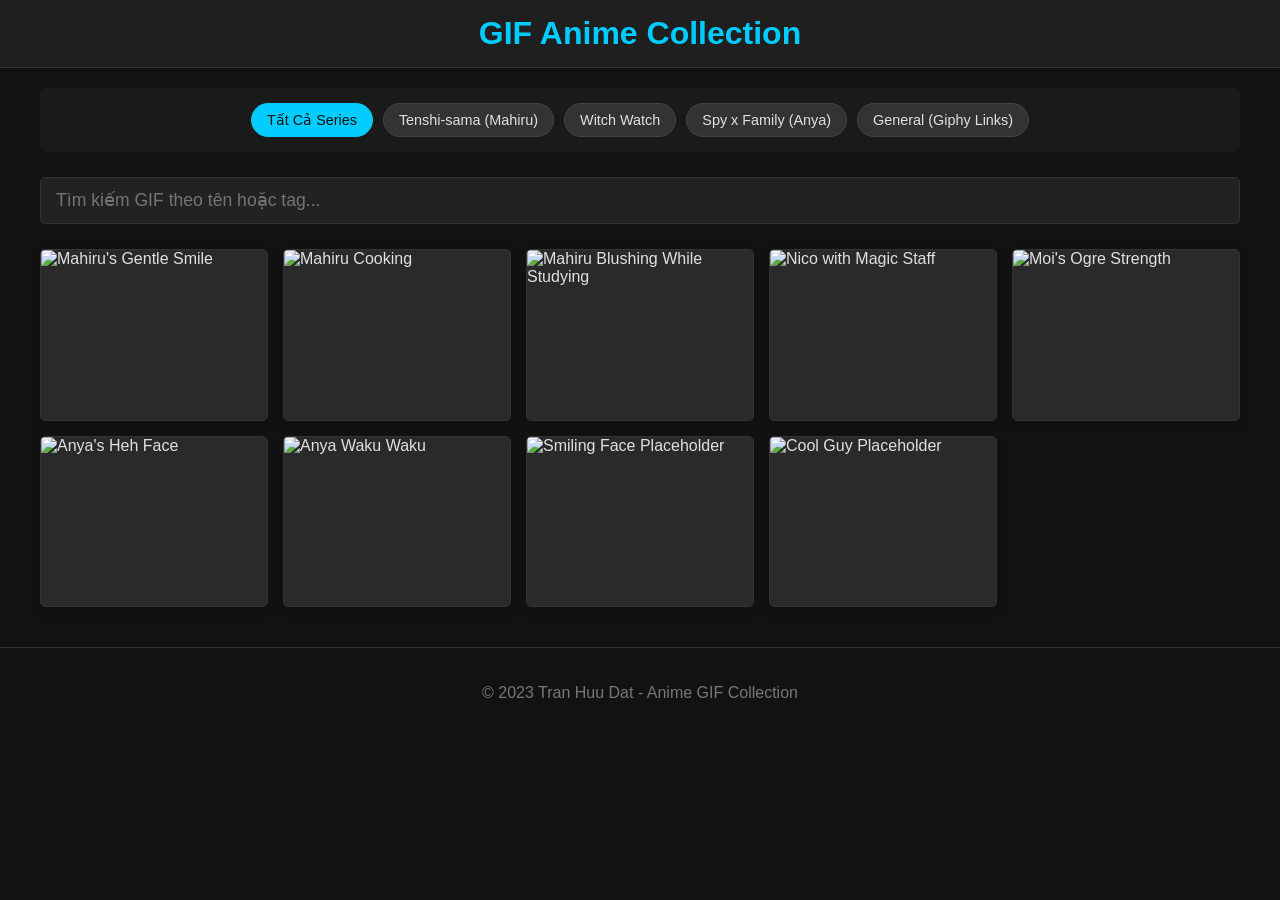
==== index.html @ 08981dbe "add gif anime" ====
<!DOCTYPE html>
<html lang="vi">

<head>
    <meta charset="UTF-8">
    <meta name="viewport" content="width=device-width, initial-scale=1.0">
    <title>Bộ Sưu Tập GIF Anime</title>
    <link rel="stylesheet" href="styles.css">
    <link rel="stylesheet" href="https://cdnjs.cloudflare.com/ajax/libs/font-awesome/6.0.0-beta3/css/all.min.css">  
</head>

<body>

    <header>
        <h1>GIF Anime Collection</h1>
    </header>

    <div class="container">
        <div id="series-navigation">
            <!-- Các nút lọc series sẽ được JavaScript chèn vào đây -->
        </div>

        <input type="text" id="search-bar" placeholder="Tìm kiếm GIF theo tên hoặc tag...">

        <div id="gif-gallery">
            <p class="placeholder-text" id="loading-message">Đang tải danh sách GIF...</p>
        </div>
    </div>

    <footer>
        <p>© 2023 Tran Huu Dat - Anime GIF Collection</p>
    </footer>

    <script src="scripts.js"></script>

</body>

</html>
---- styles.css ----
/* Reset cơ bản & Kiểu dáng chung */
        body {
            font-family: -apple-system, BlinkMacSystemFont, "Segoe UI", Roboto, Helvetica, Arial, sans-serif;
            margin: 0;
            background-color: #121212;
            /* Nền tối giống Giphy */
            color: #e0e0e0;
        }

        header {
            background-color: #1f1f1f;
            padding: 15px 0;
            text-align: center;
            border-bottom: 1px solid #333;
            position: sticky;
            /* Giữ header khi cuộn */
            top: 0;
            z-index: 1000;
        }

        header h1 {
            margin: 0;
            font-size: 2em;
            color: #00ccff;
            /* Màu nhấn */
        }

        .container {
            max-width: 1200px;
            margin: 20px auto;
            padding: 0 15px;
        }

        /* Thanh điều hướng Series */
        #series-navigation {
            margin-bottom: 25px;
            text-align: center;
            padding: 10px 0;
            background-color: #1a1a1a;
            border-radius: 5px;
        }

        #series-navigation button {
            background-color: #333;
            color: #e0e0e0;
            border: 1px solid #444;
            padding: 8px 15px;
            margin: 5px;
            border-radius: 20px;
            cursor: pointer;
            font-size: 0.9em;
            transition: background-color 0.2s, color 0.2s;
        }

        #series-navigation button:hover,
        #series-navigation button.active {
            background-color: #00ccff;
            color: #121212;
            border-color: #00ccff;
        }


        /* Thanh tìm kiếm */
        #search-bar {
            width: 100%;
            padding: 12px 15px;
            margin-bottom: 25px;
            font-size: 1.1em;
            border: 1px solid #333;
            background-color: #222;
            color: #e0e0e0;
            border-radius: 5px;
            box-sizing: border-box;
            /* Để padding không làm tăng kích thước tổng */
        }

        #search-bar:focus {
            outline: none;
            border-color: #00ccff;
        }

        /* Lưới hiển thị GIF */
        #gif-gallery {
            display: grid;
            grid-template-columns: repeat(auto-fill, minmax(200px, 1fr));
            gap: 15px;
            /* Khoảng cách giữa các item */
        }

        .gif-item {
            background-color: #1f1f1f;
            border: 1px solid #333;
            border-radius: 5px;
            overflow: hidden;
            box-shadow: 0 4px 8px rgba(0, 0, 0, 0.2);
            transition: transform 0.2s ease-in-out;
            /* display: flex; và flex-direction: column; không còn quá cần thiết nếu không có text bên dưới, 
       nhưng giữ lại cũng không sao. Ảnh sẽ tự chiếm không gian. */
        }

        .gif-item:hover {
            transform: scale(1.03);
        }

        .gif-item img {
            width: 100%;
            /* height: auto;  aspect-ratio sẽ xử lý chiều cao */
            aspect-ratio: 4 / 3;
            /* Giữ tỷ lệ khung hình, bạn có thể đổi thành 1 / 1 cho ảnh vuông, hoặc tỷ lệ khác */
            object-fit: cover;
            display: block;
            background-color: #2a2a2a;
        }

        /* Ẩn hoàn toàn phần thông tin text bên dưới GIF */
        .gif-item .gif-info {
            display: none;
        }

        .gif-title {
            font-size: 1.1em;
            font-weight: bold;
            margin: 5px 0;
        }


        /* Thông báo khi không có GIF hoặc đang tải */
        .placeholder-text {
            grid-column: 1 / -1;
            /* Cho text này chiếm toàn bộ chiều rộng grid */
            text-align: center;
            color: #777;
            margin-top: 50px;
            font-size: 1.2em;
        }

        footer {
            text-align: center;
            padding: 20px;
            margin-top: 40px;
            color: #777;
            border-top: 1px solid #333;
        }
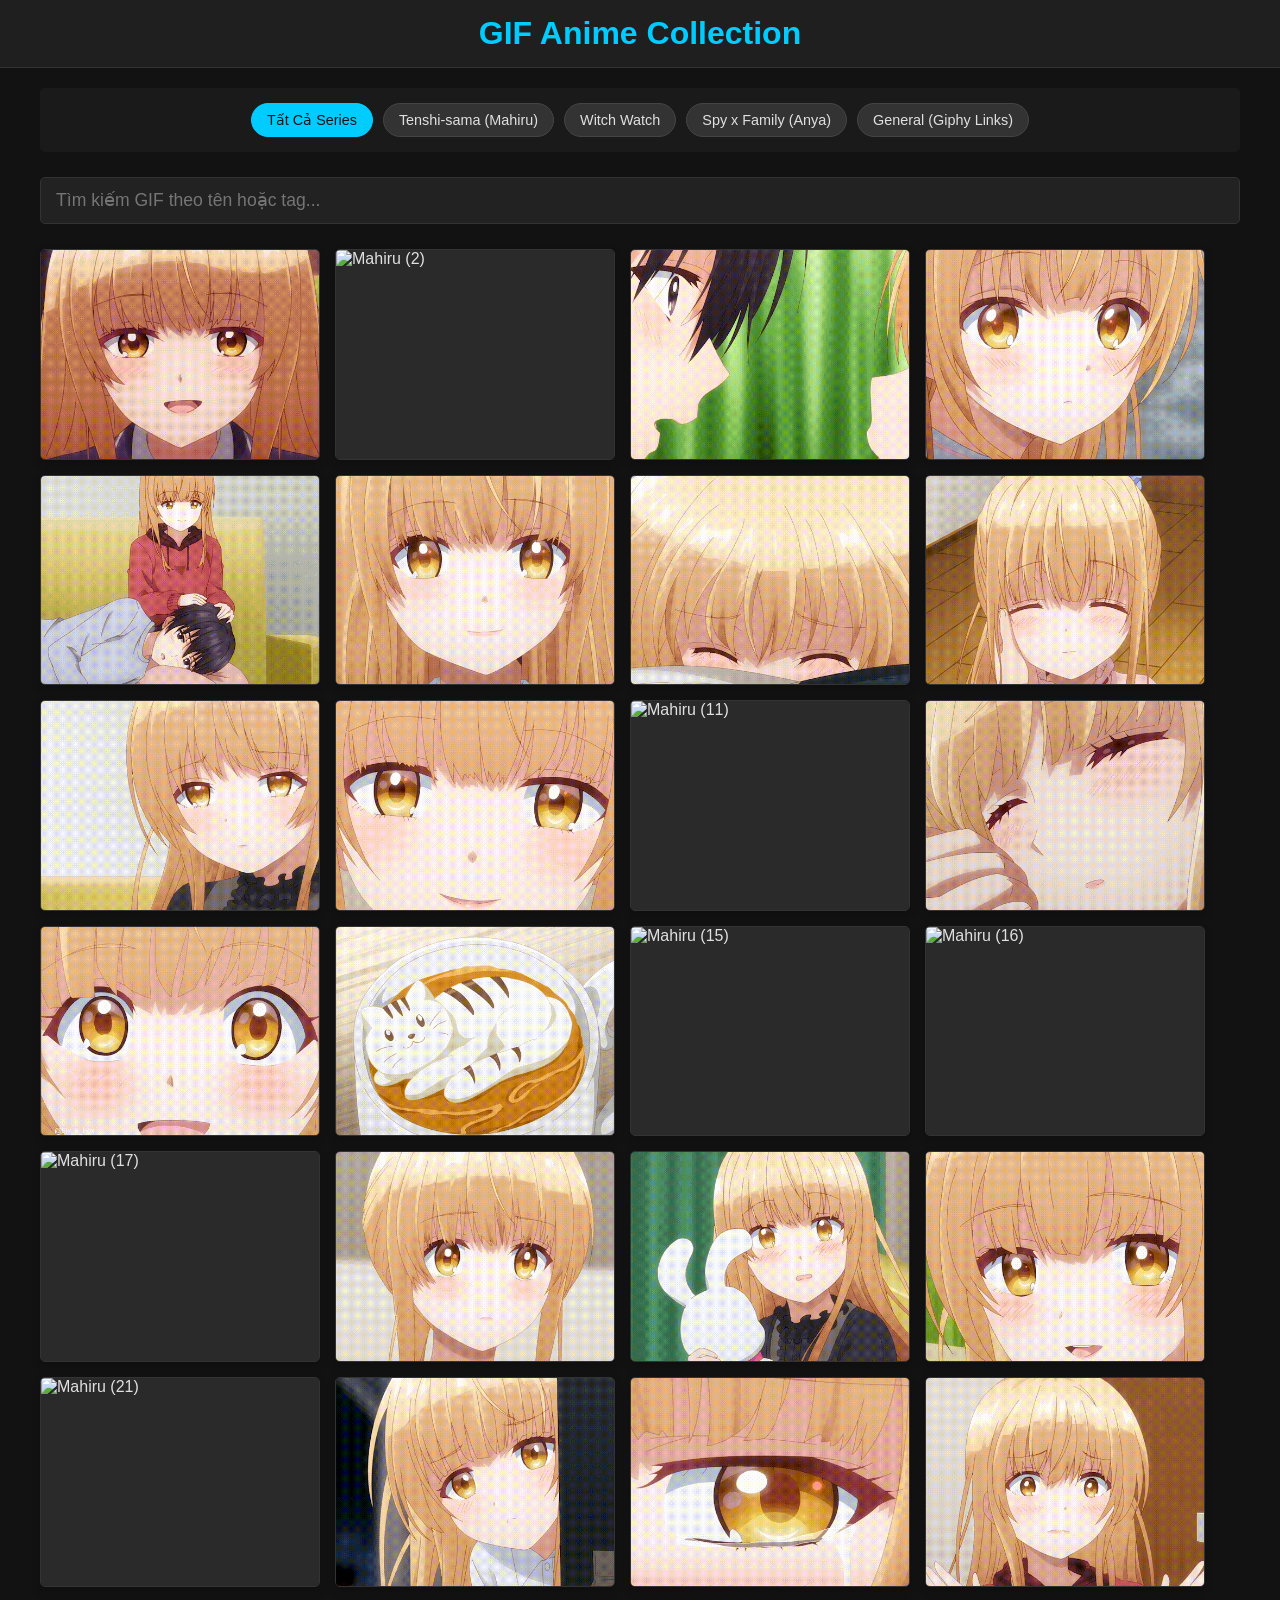
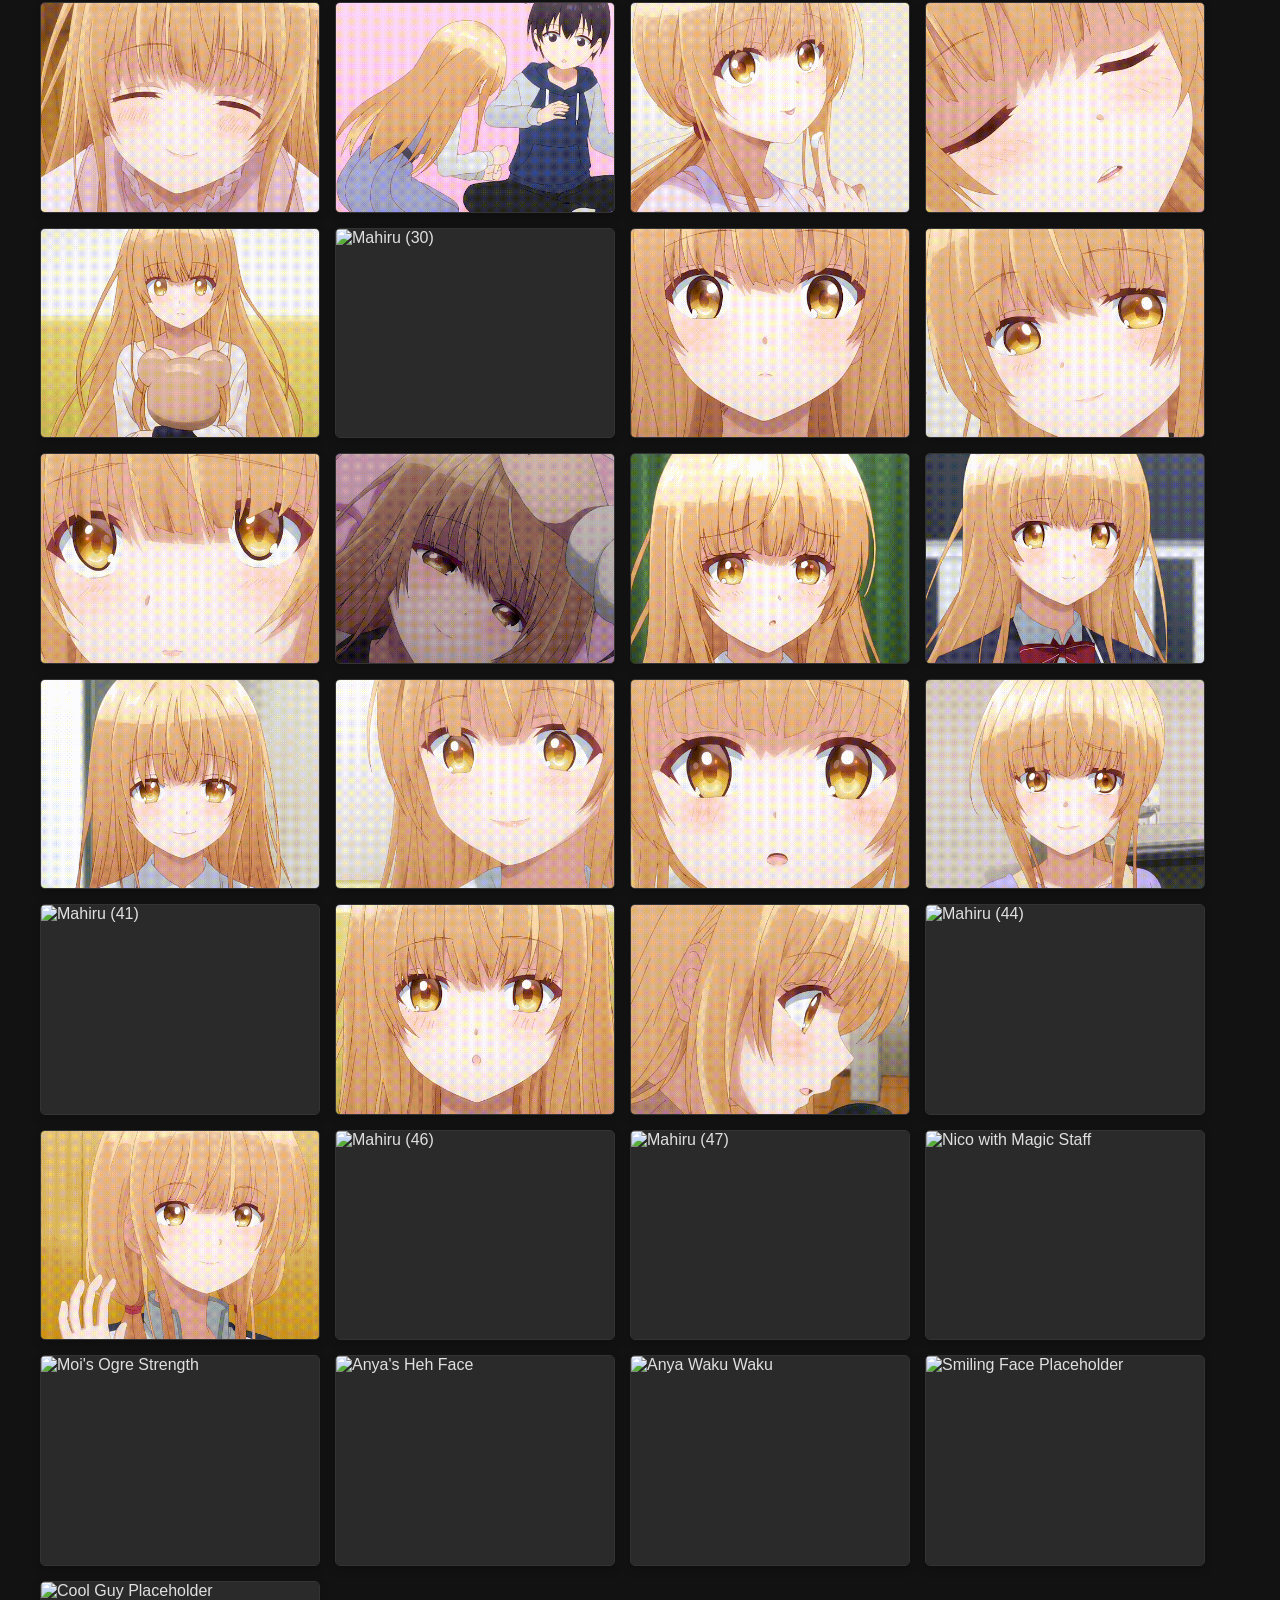
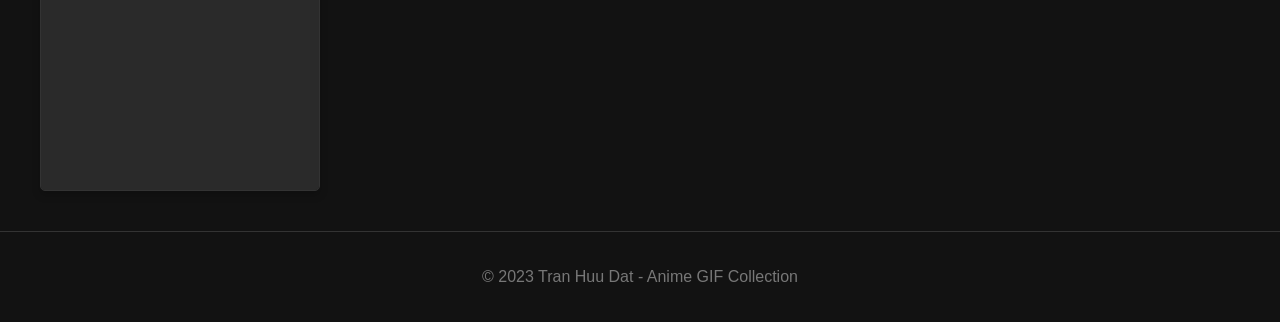
==== commit 401d6788: "add mahiru" ====
--- a/index.html
+++ b/index.html
@@ -31,6 +31,7 @@
         <p>© 2023 Tran Huu Dat - Anime GIF Collection</p>
     </footer>
 
+    <script src="data.js"></script> <!-- TẢI FILE DỮ LIỆU TRƯỚC -->
     <script src="scripts.js"></script>
 
 </body>
--- a/styles.css
+++ b/styles.css
@@ -1,143 +1,145 @@
 /* Reset cơ bản & Kiểu dáng chung */
-        body {
-            font-family: -apple-system, BlinkMacSystemFont, "Segoe UI", Roboto, Helvetica, Arial, sans-serif;
-            margin: 0;
-            background-color: #121212;
-            /* Nền tối giống Giphy */
-            color: #e0e0e0;
-        }
+body {
+    font-family: -apple-system, BlinkMacSystemFont, "Segoe UI", Roboto, Helvetica, Arial, sans-serif;
+    margin: 0;
+    background-color: #121212;
+    /* Nền tối giống Giphy */
+    color: #e0e0e0;
+}
 
-        header {
-            background-color: #1f1f1f;
-            padding: 15px 0;
-            text-align: center;
-            border-bottom: 1px solid #333;
-            position: sticky;
-            /* Giữ header khi cuộn */
-            top: 0;
-            z-index: 1000;
-        }
+header {
+    background-color: #1f1f1f;
+    padding: 15px 0;
+    text-align: center;
+    border-bottom: 1px solid #333;
+    position: sticky;
+    /* Giữ header khi cuộn */
+    top: 0;
+    z-index: 1000;
+}
 
-        header h1 {
-            margin: 0;
-            font-size: 2em;
-            color: #00ccff;
-            /* Màu nhấn */
-        }
+header h1 {
+    margin: 0;
+    font-size: 2em;
+    color: #00ccff;
+    /* Màu nhấn */
+}
 
-        .container {
-            max-width: 1200px;
-            margin: 20px auto;
-            padding: 0 15px;
-        }
+.container {
+    max-width: 1200px;
+    margin: 20px auto;
+    padding: 0 15px;
+}
 
-        /* Thanh điều hướng Series */
-        #series-navigation {
-            margin-bottom: 25px;
-            text-align: center;
-            padding: 10px 0;
-            background-color: #1a1a1a;
-            border-radius: 5px;
-        }
+/* Thanh điều hướng Series */
+#series-navigation {
+    margin-bottom: 25px;
+    text-align: center;
+    padding: 10px 0;
+    background-color: #1a1a1a;
+    border-radius: 5px;
+}
 
-        #series-navigation button {
-            background-color: #333;
-            color: #e0e0e0;
-            border: 1px solid #444;
-            padding: 8px 15px;
-            margin: 5px;
-            border-radius: 20px;
-            cursor: pointer;
-            font-size: 0.9em;
-            transition: background-color 0.2s, color 0.2s;
-        }
+#series-navigation button {
+    background-color: #333;
+    color: #e0e0e0;
+    border: 1px solid #444;
+    padding: 8px 15px;
+    margin: 5px;
+    border-radius: 20px;
+    cursor: pointer;
+    font-size: 0.9em;
+    transition: background-color 0.2s, color 0.2s;
+}
 
-        #series-navigation button:hover,
-        #series-navigation button.active {
-            background-color: #00ccff;
-            color: #121212;
-            border-color: #00ccff;
-        }
+#series-navigation button:hover,
+#series-navigation button.active {
+    background-color: #00ccff;
+    color: #121212;
+    border-color: #00ccff;
+}
 
 
-        /* Thanh tìm kiếm */
-        #search-bar {
-            width: 100%;
-            padding: 12px 15px;
-            margin-bottom: 25px;
-            font-size: 1.1em;
-            border: 1px solid #333;
-            background-color: #222;
-            color: #e0e0e0;
-            border-radius: 5px;
-            box-sizing: border-box;
-            /* Để padding không làm tăng kích thước tổng */
-        }
+/* Thanh tìm kiếm */
+#search-bar {
+    width: 100%;
+    padding: 12px 15px;
+    margin-bottom: 25px;
+    font-size: 1.1em;
+    border: 1px solid #333;
+    background-color: #222;
+    color: #e0e0e0;
+    border-radius: 5px;
+    box-sizing: border-box;
+    /* Để padding không làm tăng kích thước tổng */
+}
 
-        #search-bar:focus {
-            outline: none;
-            border-color: #00ccff;
-        }
+#search-bar:focus {
+    outline: none;
+    border-color: #00ccff;
+}
 
-        /* Lưới hiển thị GIF */
-        #gif-gallery {
-            display: grid;
-            grid-template-columns: repeat(auto-fill, minmax(200px, 1fr));
-            gap: 15px;
-            /* Khoảng cách giữa các item */
-        }
-
-        .gif-item {
-            background-color: #1f1f1f;
-            border: 1px solid #333;
-            border-radius: 5px;
-            overflow: hidden;
-            box-shadow: 0 4px 8px rgba(0, 0, 0, 0.2);
-            transition: transform 0.2s ease-in-out;
-            /* display: flex; và flex-direction: column; không còn quá cần thiết nếu không có text bên dưới, 
-       nhưng giữ lại cũng không sao. Ảnh sẽ tự chiếm không gian. */
-        }
-
-        .gif-item:hover {
-            transform: scale(1.03);
-        }
-
-        .gif-item img {
-            width: 100%;
-            /* height: auto;  aspect-ratio sẽ xử lý chiều cao */
-            aspect-ratio: 4 / 3;
-            /* Giữ tỷ lệ khung hình, bạn có thể đổi thành 1 / 1 cho ảnh vuông, hoặc tỷ lệ khác */
-            object-fit: cover;
-            display: block;
-            background-color: #2a2a2a;
-        }
-
-        /* Ẩn hoàn toàn phần thông tin text bên dưới GIF */
-        .gif-item .gif-info {
-            display: none;
-        }
-
-        .gif-title {
-            font-size: 1.1em;
-            font-weight: bold;
-            margin: 5px 0;
-        }
+/* Lưới hiển thị GIF */
 
 
-        /* Thông báo khi không có GIF hoặc đang tải */
-        .placeholder-text {
-            grid-column: 1 / -1;
-            /* Cho text này chiếm toàn bộ chiều rộng grid */
-            text-align: center;
-            color: #777;
-            margin-top: 50px;
-            font-size: 1.2em;
-        }
+#gif-gallery {
+    display: grid;
+    grid-template-columns: repeat(auto-fill, minmax(200px, 280px));
+    /* Giới hạn chiều rộng tối đa mỗi item */
+    gap: 15px;
+}
 
-        footer {
-            text-align: center;
-            padding: 20px;
-            margin-top: 40px;
-            color: #777;
-            border-top: 1px solid #333;
-        }+.gif-item {
+    background-color: #1f1f1f;
+    border: 1px solid #333;
+    border-radius: 5px;
+    overflow: hidden;
+    box-shadow: 0 4px 8px rgba(0, 0, 0, 0.2);
+    transition: transform 0.2s ease-in-out;
+    /* display: flex; và flex-direction: column; không còn quá cần thiết nếu không có text bên dưới, 
+       nhưng giữ lại cũng không sao. Ảnh sẽ tự chiếm không gian. */
+}
+
+.gif-item:hover {
+    transform: scale(1.03);
+}
+
+.gif-item img {
+    width: 100%;
+    /* height: auto;  aspect-ratio sẽ xử lý chiều cao */
+    aspect-ratio: 4 / 3;
+    /* Giữ tỷ lệ khung hình, bạn có thể đổi thành 1 / 1 cho ảnh vuông, hoặc tỷ lệ khác */
+    object-fit: cover;
+    display: block;
+    background-color: #2a2a2a;
+}
+
+/* Ẩn hoàn toàn phần thông tin text bên dưới GIF */
+.gif-item .gif-info {
+    display: none;
+}
+
+.gif-title {
+    font-size: 1.1em;
+    font-weight: bold;
+    margin: 5px 0;
+}
+
+
+/* Thông báo khi không có GIF hoặc đang tải */
+.placeholder-text {
+    grid-column: 1 / -1;
+    /* Cho text này chiếm toàn bộ chiều rộng grid */
+    text-align: center;
+    color: #777;
+    margin-top: 50px;
+    font-size: 1.2em;
+}
+
+footer {
+    text-align: center;
+    padding: 20px;
+    margin-top: 40px;
+    color: #777;
+    border-top: 1px solid #333;
+}
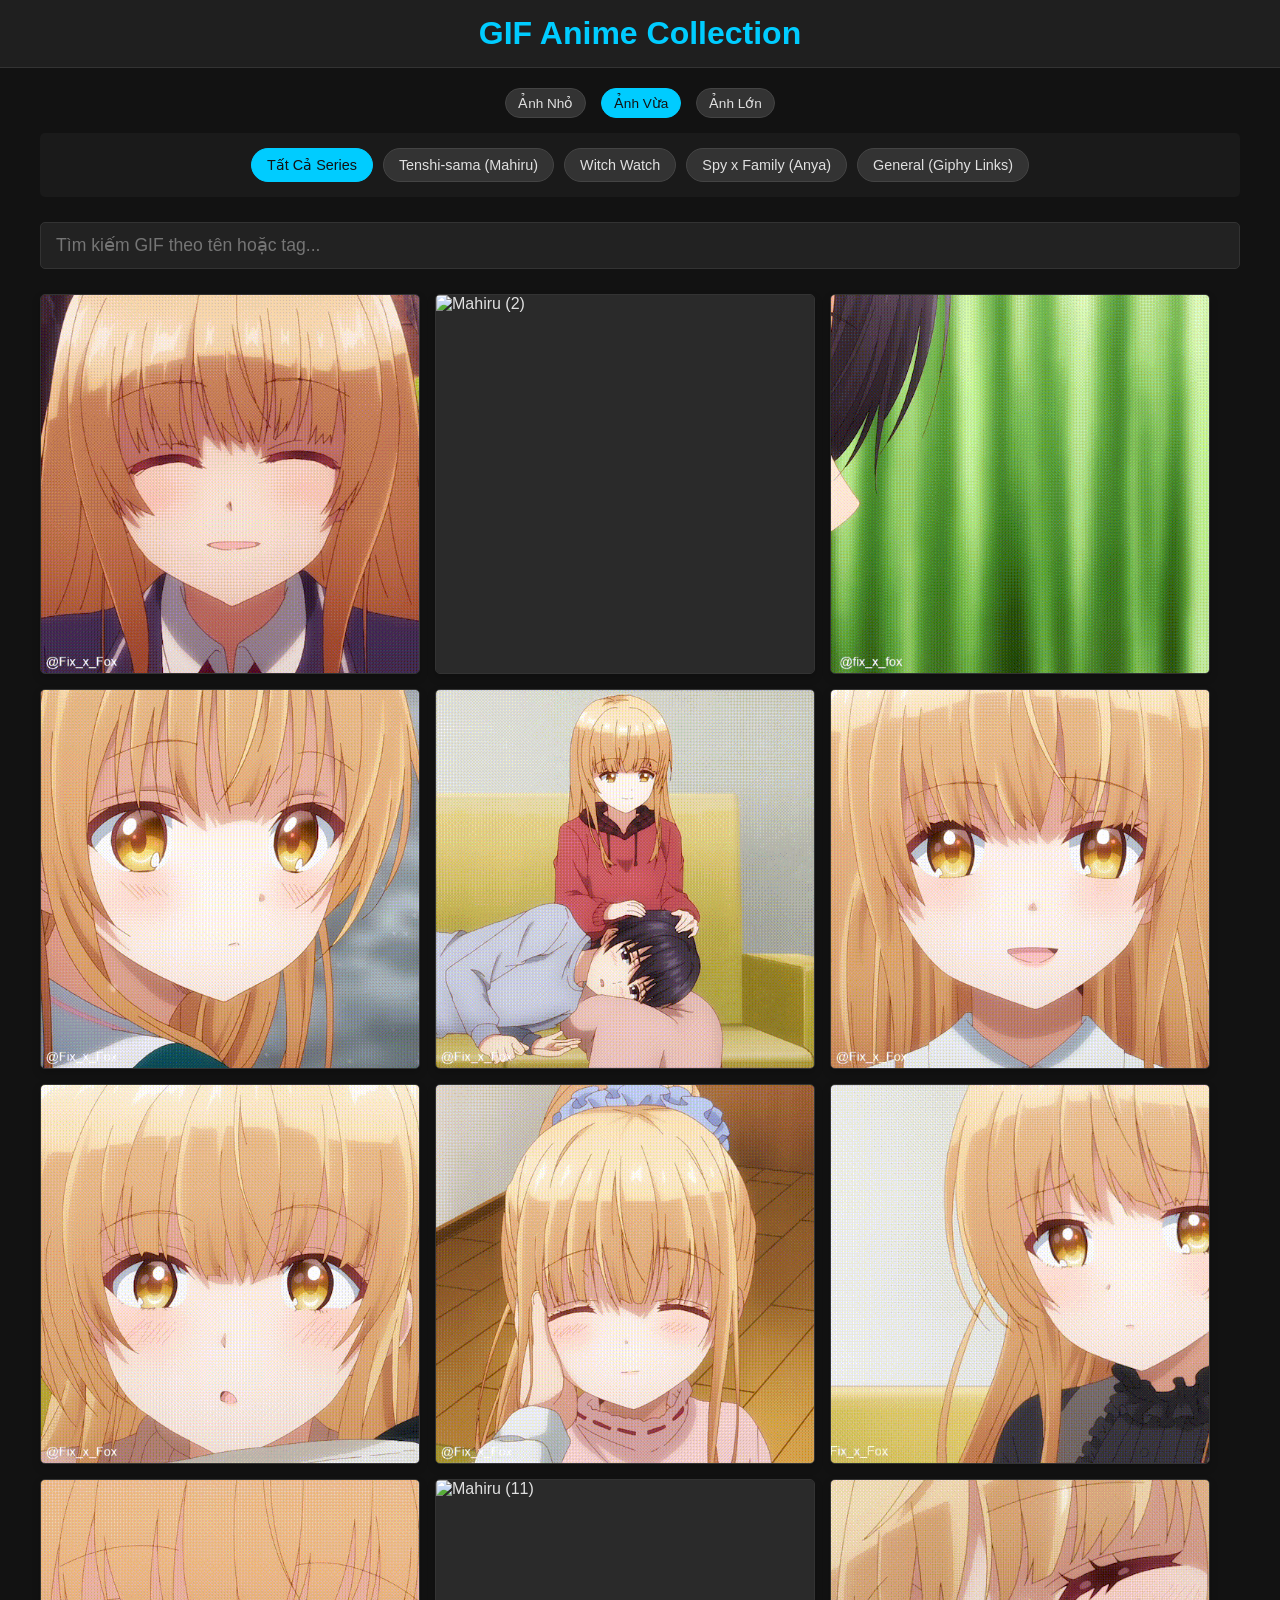
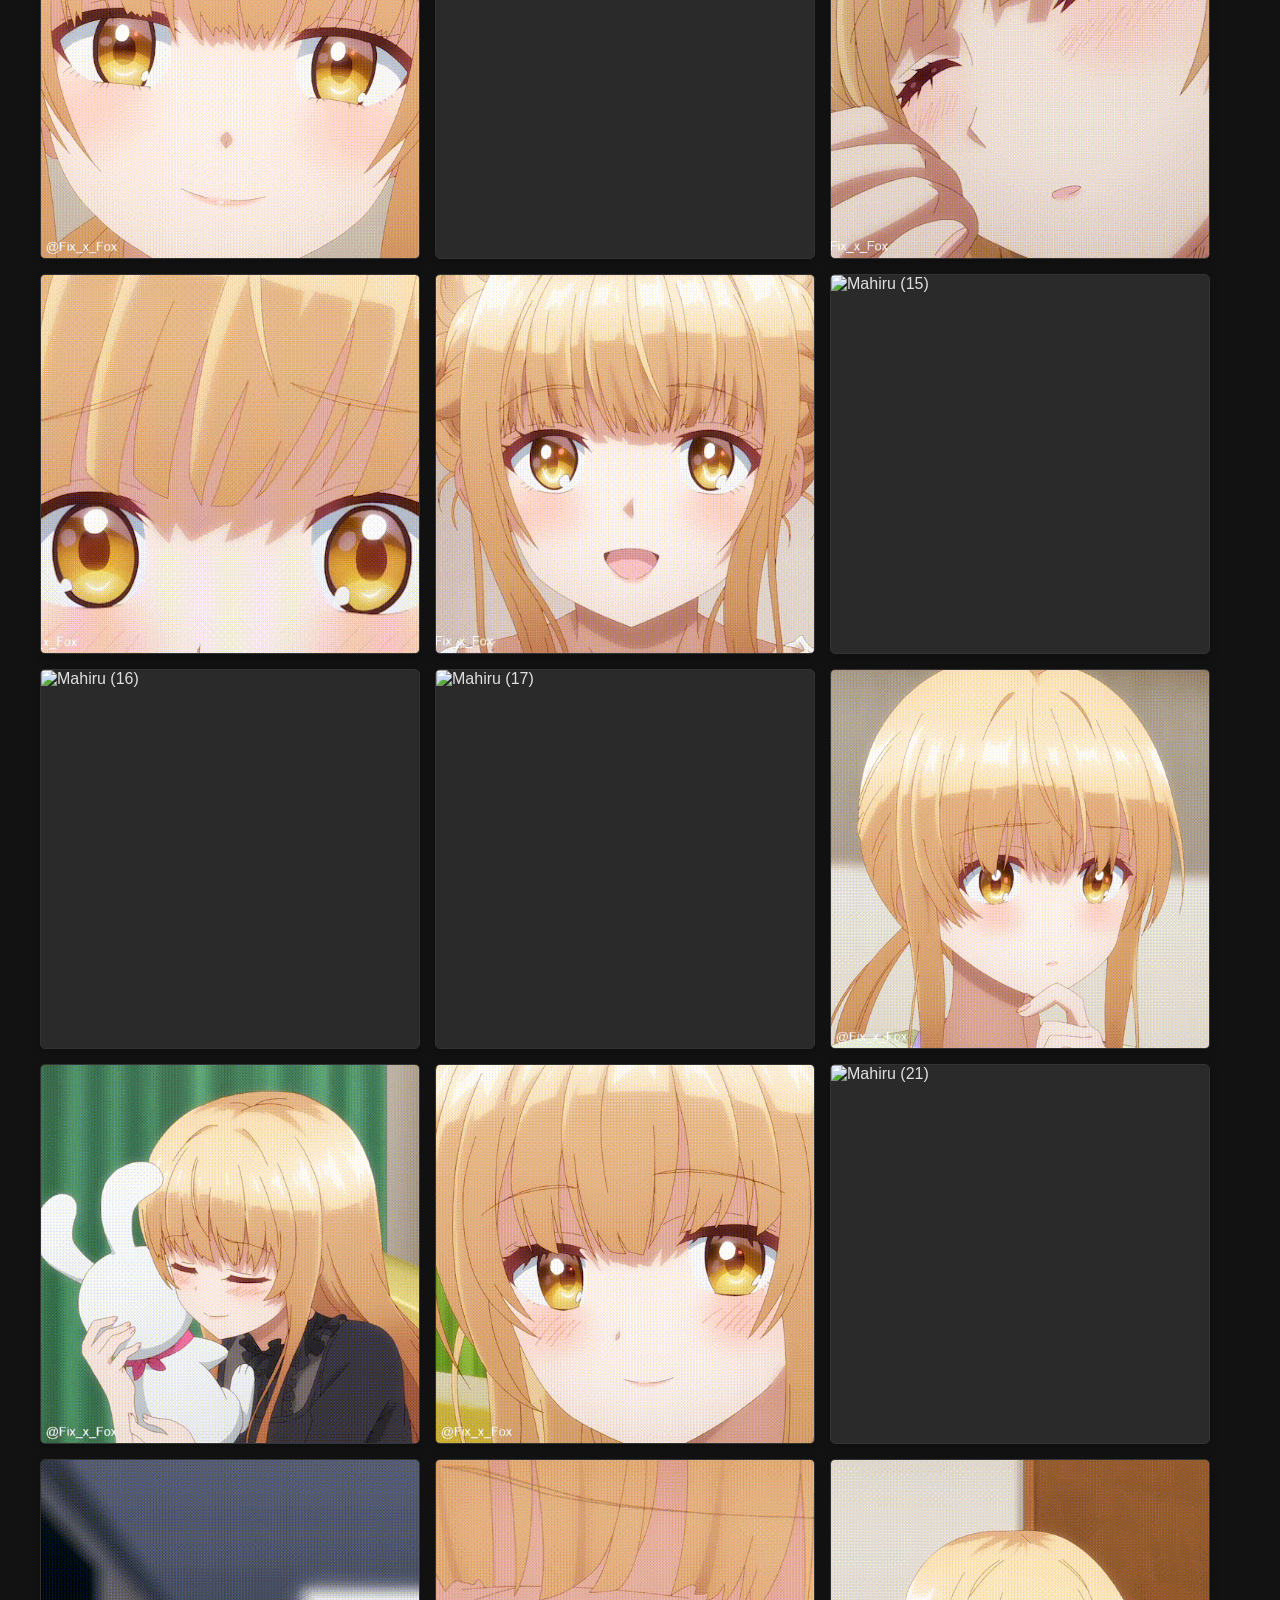
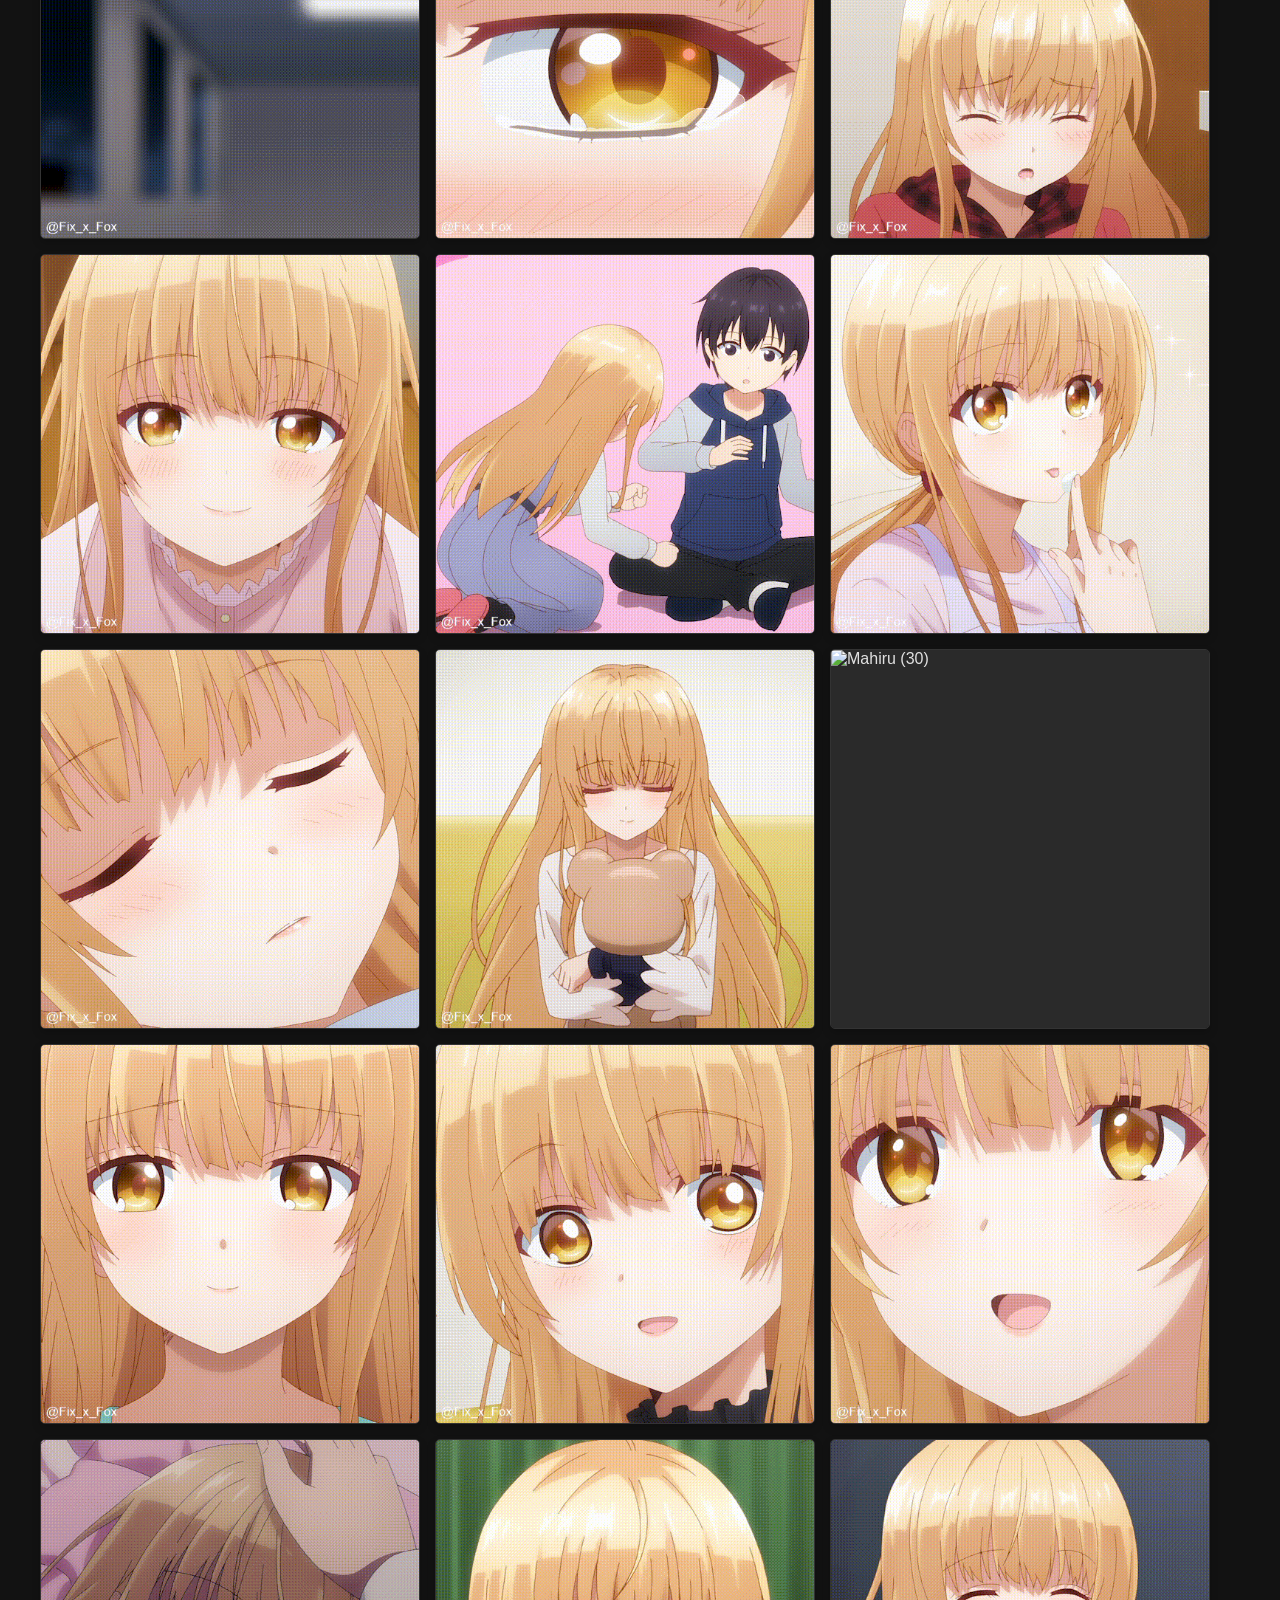
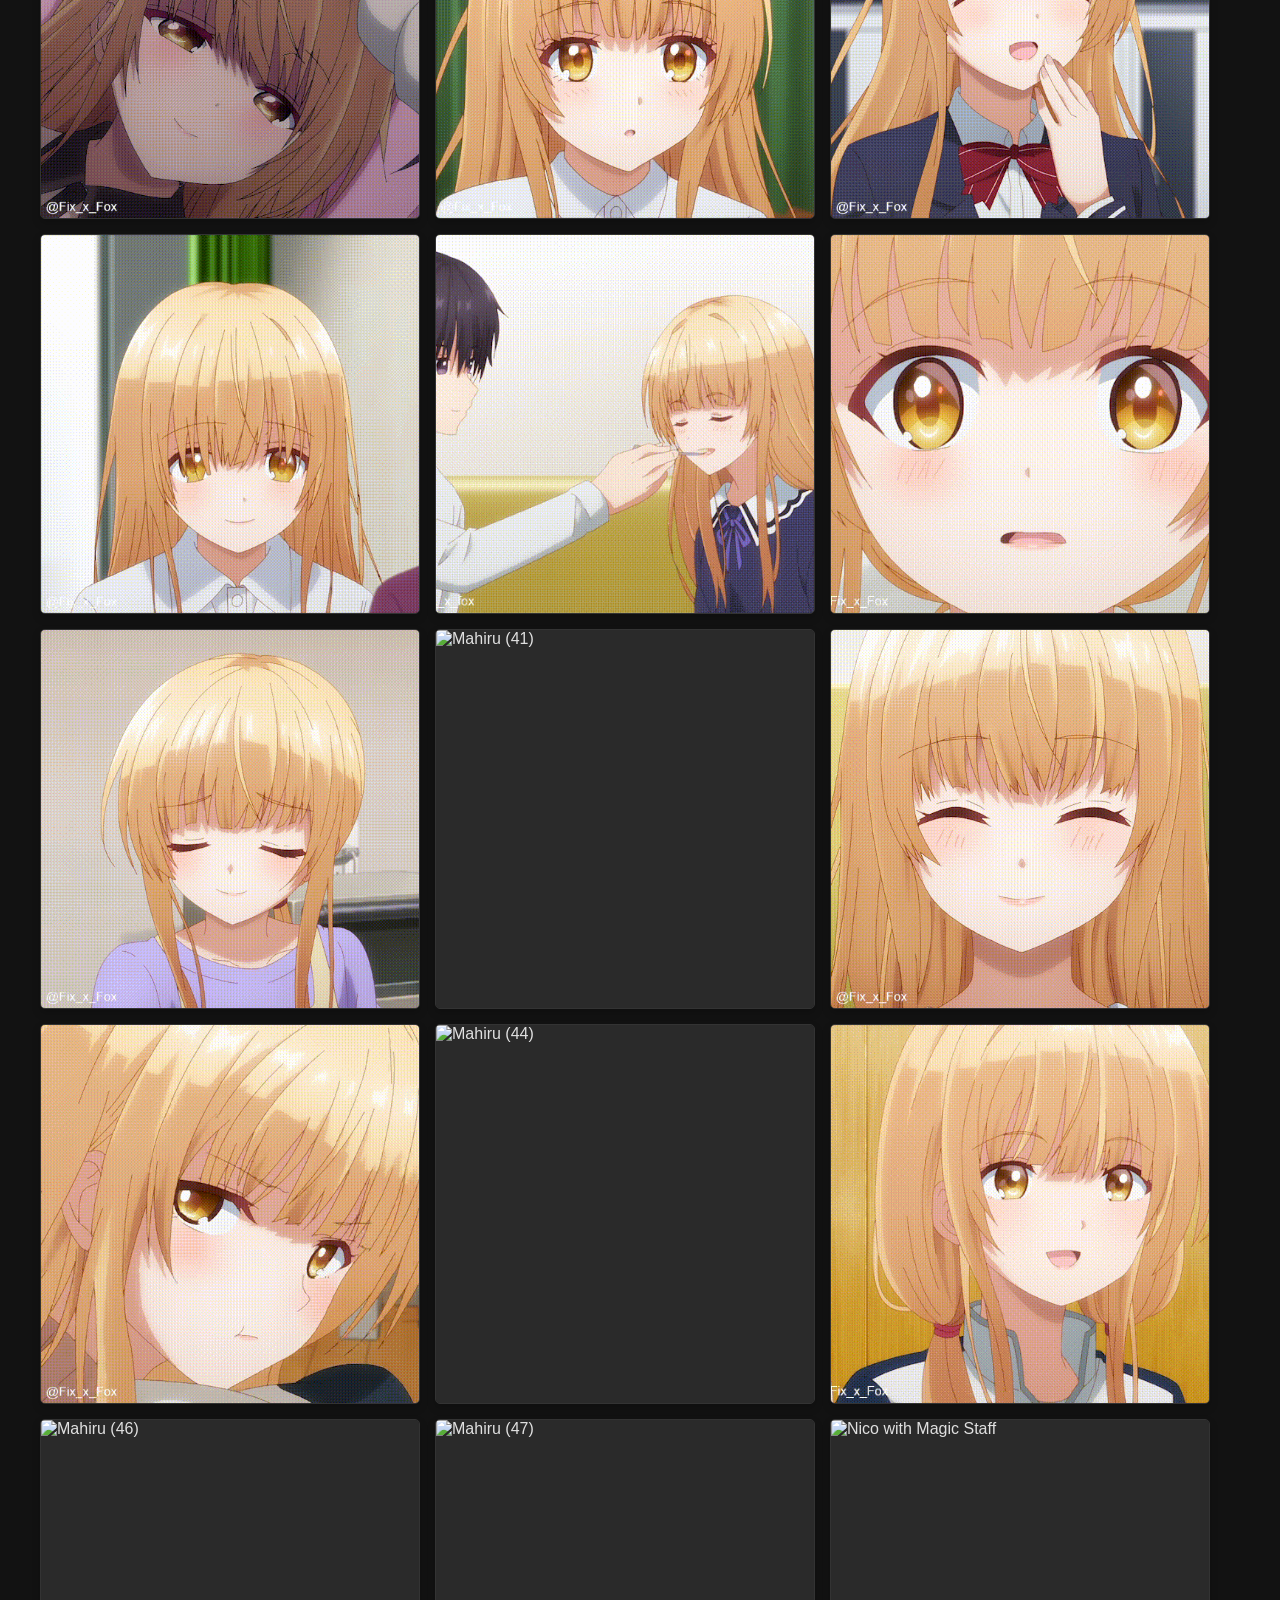
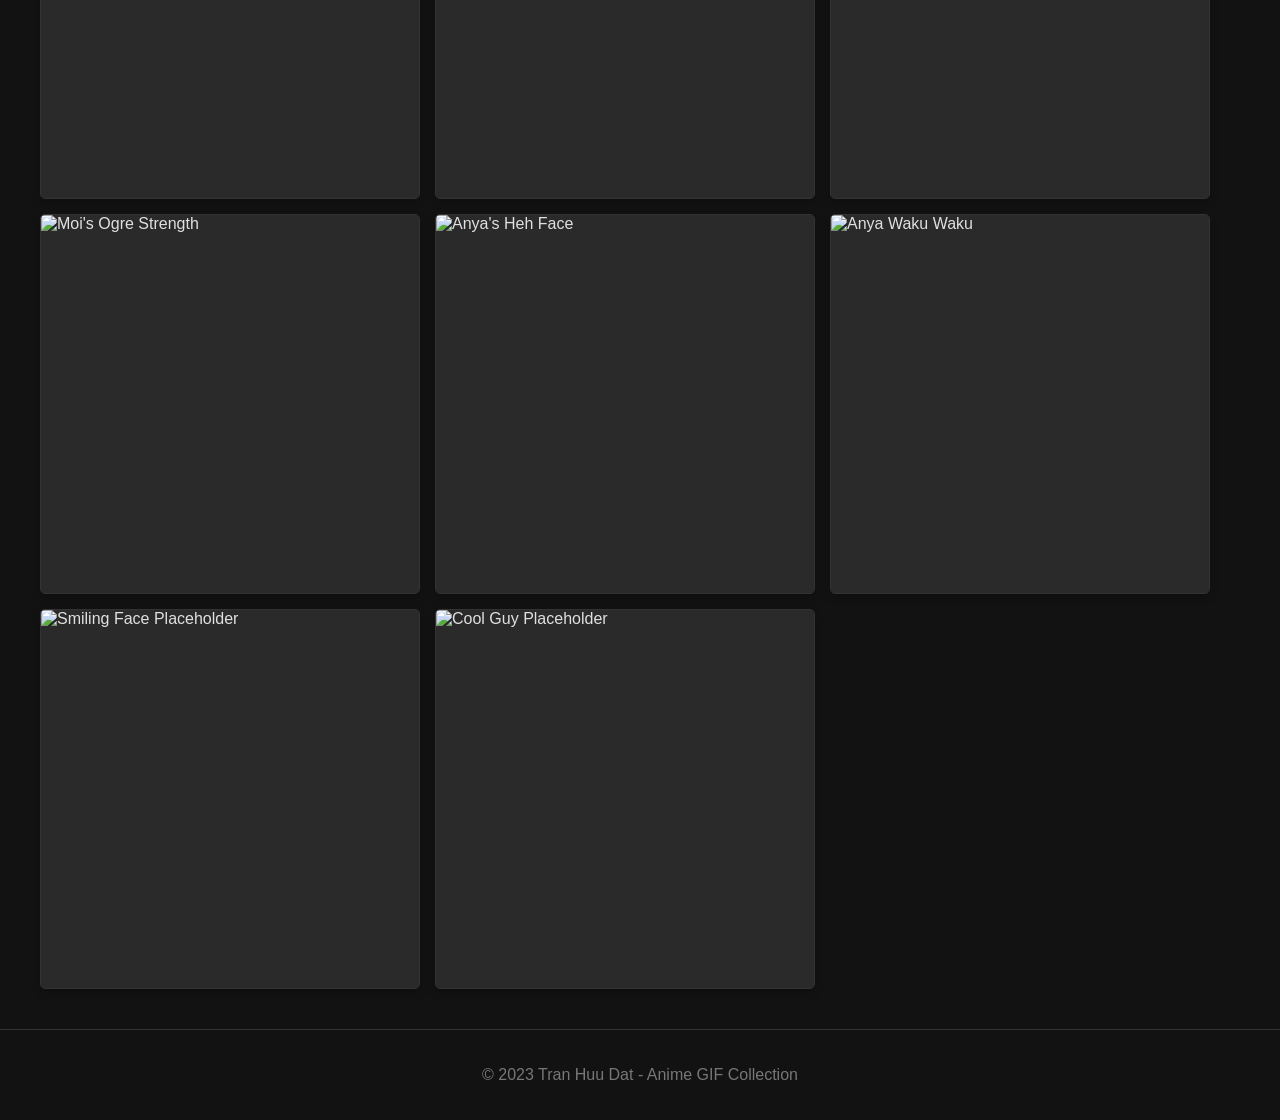
==== commit ac48d310: "add option" ====
--- a/index.html
+++ b/index.html
@@ -6,7 +6,7 @@
     <meta name="viewport" content="width=device-width, initial-scale=1.0">
     <title>Bộ Sưu Tập GIF Anime</title>
     <link rel="stylesheet" href="styles.css">
-    <link rel="stylesheet" href="https://cdnjs.cloudflare.com/ajax/libs/font-awesome/6.0.0-beta3/css/all.min.css">  
+    <link rel="stylesheet" href="https://cdnjs.cloudflare.com/ajax/libs/font-awesome/6.0.0-beta3/css/all.min.css">
 </head>
 
 <body>
@@ -16,6 +16,11 @@
     </header>
 
     <div class="container">
+        <div id="view-options" style="margin-bottom: 15px; text-align: center;">
+            <button data-size="small">Ảnh Nhỏ</button>
+            <button data-size="medium" class="active">Ảnh Vừa</button> <!-- Mặc định -->
+            <button data-size="large">Ảnh Lớn</button>
+        </div>
         <div id="series-navigation">
             <!-- Các nút lọc series sẽ được JavaScript chèn vào đây -->
         </div>
--- a/styles.css
+++ b/styles.css
@@ -84,9 +84,8 @@
 
 #gif-gallery {
     display: grid;
-    grid-template-columns: repeat(auto-fill, minmax(200px, 280px));
-    /* Giới hạn chiều rộng tối đa mỗi item */
-    gap: 15px;
+grid-template-columns: repeat(auto-fill, minmax(300px, 400px)); /* Ví dụ: bắt đầu từ đây */
+    gap: 15px; /* Hoặc 20px nếu ảnh lớn hơn */
 }
 
 .gif-item {
@@ -106,10 +105,8 @@
 
 .gif-item img {
     width: 100%;
-    /* height: auto;  aspect-ratio sẽ xử lý chiều cao */
-    aspect-ratio: 4 / 3;
-    /* Giữ tỷ lệ khung hình, bạn có thể đổi thành 1 / 1 cho ảnh vuông, hoặc tỷ lệ khác */
-    object-fit: cover;
+    aspect-ratio: 1/1;
+    object-fit: cover; /* Hoặc contain nếu bạn muốn thấy toàn bộ ảnh dù có thể có khoảng trống */
     display: block;
     background-color: #2a2a2a;
 }
@@ -125,6 +122,36 @@
     margin: 5px 0;
 }
 
+
+#view-options button {
+    background-color: #333;
+    color: #e0e0e0;
+    border: 1px solid #444;
+    padding: 6px 12px;
+    margin: 0 5px;
+    border-radius: 15px;
+    cursor: pointer;
+    font-size: 0.85em;
+    transition: background-color 0.2s, color 0.2s;
+}
+
+#view-options button:hover,
+#view-options button.active {
+    background-color: #00ccff;
+    color: #121212;
+    border-color: #00ccff;
+}
+
+/* Các class cho kích thước lưới khác nhau */
+#gif-gallery.view-small {
+    grid-template-columns: repeat(auto-fill, minmax(180px, 250px)); /* Kích thước cho view nhỏ */
+}
+#gif-gallery.view-medium {
+    grid-template-columns: repeat(auto-fill, minmax(280px, 380px)); /* Kích thước cho view vừa (mặc định của bạn có thể khác) */
+}
+#gif-gallery.view-large {
+    grid-template-columns: repeat(auto-fill, minmax(400px, 500px)); /* Kích thước cho view lớn */
+}
 
 /* Thông báo khi không có GIF hoặc đang tải */
 .placeholder-text {
@@ -142,4 +169,14 @@
     margin-top: 40px;
     color: #777;
     border-top: 1px solid #333;
+}
+
+@media (max-width: 600px) {
+    #gif-gallery {
+        gap: 10px;
+    }
+    /* Có thể điều chỉnh minmax cho class view mặc định nếu cần */
+    #gif-gallery.view-medium { /* Hoặc class mặc định của bạn */
+        grid-template-columns: repeat(auto-fill, minmax(150px, 1fr)); /* Ảnh nhỏ hơn trên mobile */
+    }
 }
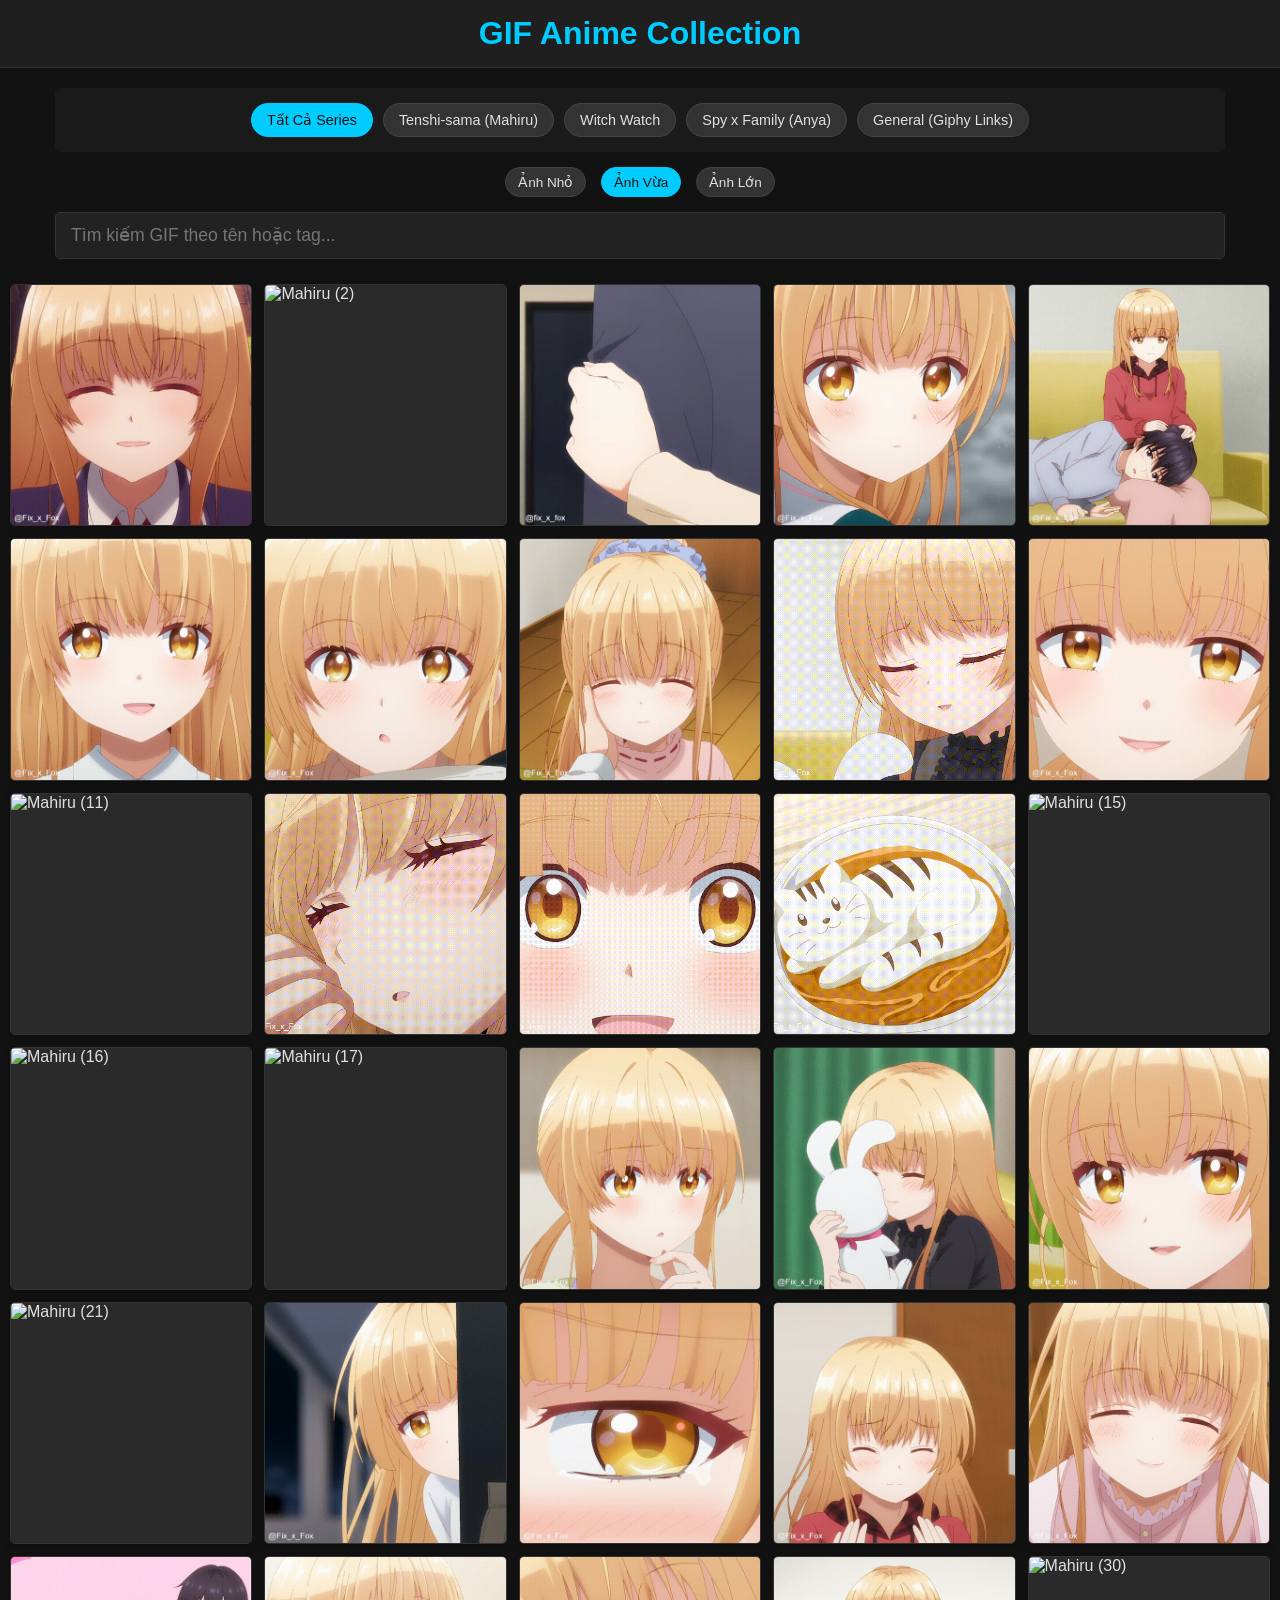
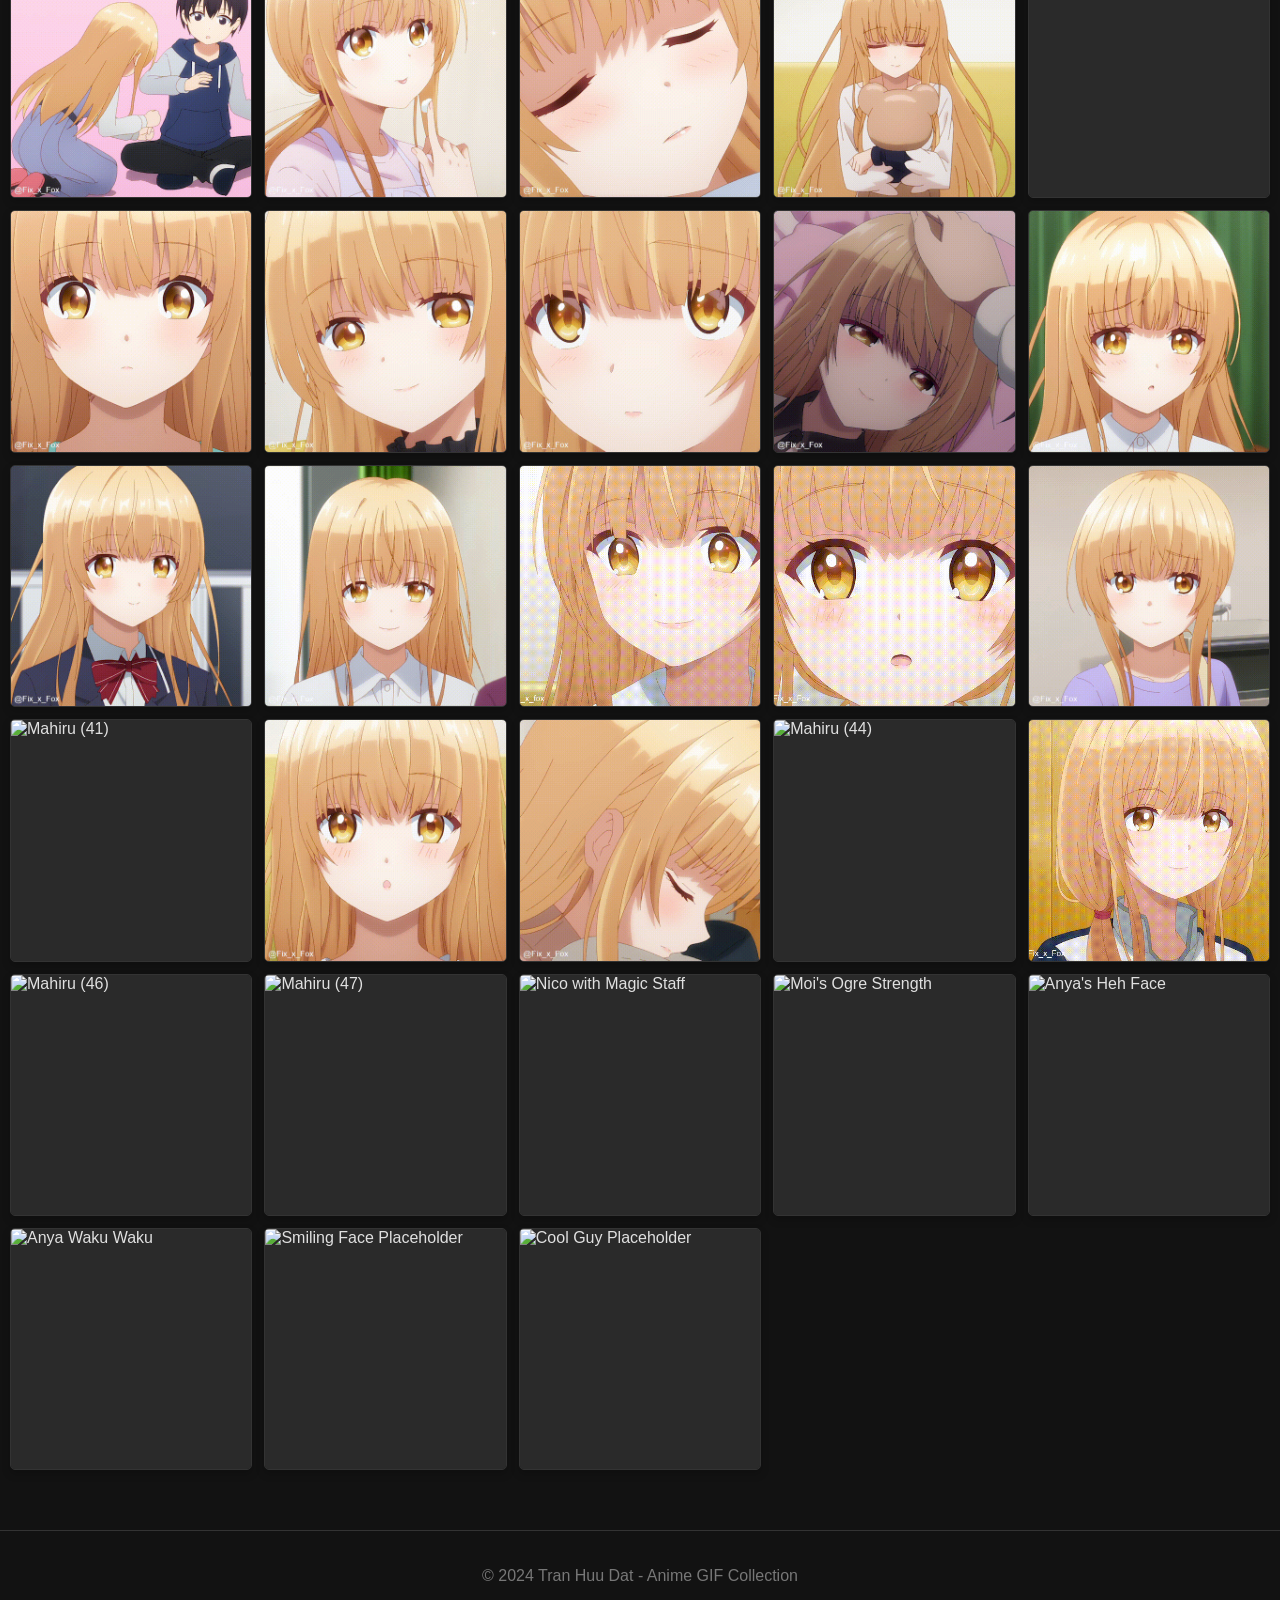
==== commit ffcf7e52: "fix reponsive index.html" ====
--- a/index.html
+++ b/index.html
@@ -12,28 +12,34 @@
 <body>
 
     <header>
-        <h1>GIF Anime Collection</h1>
+        <div class="inner-container"> <!-- Bọc nội dung header -->
+            <h1>GIF Anime Collection</h1>
+        </div>
     </header>
 
-    <div class="container">
-        <div id="view-options" style="margin-bottom: 15px; text-align: center;">
-            <button data-size="small">Ảnh Nhỏ</button>
-            <button data-size="medium" class="active">Ảnh Vừa</button> <!-- Mặc định -->
-            <button data-size="large">Ảnh Lớn</button>
-        </div>
-        <div id="series-navigation">
-            <!-- Các nút lọc series sẽ được JavaScript chèn vào đây -->
+    <div class="full-width-content"> <!-- Section này sẽ không bị giới hạn max-width -->
+        <div class="controls-container inner-container"> <!-- Container cho các điều khiển -->
+            <div id="series-navigation">
+                <!-- Các nút lọc series sẽ được JavaScript chèn vào đây -->
+            </div>
+            <div id="view-options" style="margin-bottom: 15px; text-align: center;">
+                <button data-size="small">Ảnh Nhỏ</button>
+                <button data-size="medium" class="active">Ảnh Vừa</button>
+                <button data-size="large">Ảnh Lớn</button>
+            </div>
+            <input type="text" id="search-bar" placeholder="Tìm kiếm GIF theo tên hoặc tag...">
         </div>
 
-        <input type="text" id="search-bar" placeholder="Tìm kiếm GIF theo tên hoặc tag...">
-
-        <div id="gif-gallery">
+        <div id="gif-gallery" class="view-medium"> <!-- Lưới GIF, class view-medium mặc định -->
+            <!-- Các GIF sẽ được JavaScript chèn vào đây -->
             <p class="placeholder-text" id="loading-message">Đang tải danh sách GIF...</p>
         </div>
     </div>
 
     <footer>
-        <p>© 2023 Tran Huu Dat - Anime GIF Collection</p>
+        <div class="inner-container"> <!-- Bọc nội dung footer -->
+            <p>© 2024 Tran Huu Dat - Anime GIF Collection</p>
+        </div>
     </footer>
 
     <script src="data.js"></script> <!-- TẢI FILE DỮ LIỆU TRƯỚC -->
--- a/styles.css
+++ b/styles.css
@@ -3,17 +3,15 @@
     font-family: -apple-system, BlinkMacSystemFont, "Segoe UI", Roboto, Helvetica, Arial, sans-serif;
     margin: 0;
     background-color: #121212;
-    /* Nền tối giống Giphy */
     color: #e0e0e0;
 }
 
 header {
     background-color: #1f1f1f;
-    padding: 15px 0;
-    text-align: center;
+    padding: 15px 0; /* Giữ padding trên dưới */
+    text-align: center; /* Giữ text-align cho h1 nếu không có flex */
     border-bottom: 1px solid #333;
     position: sticky;
-    /* Giữ header khi cuộn */
     top: 0;
     z-index: 1000;
 }
@@ -22,22 +20,56 @@
     margin: 0;
     font-size: 2em;
     color: #00ccff;
-    /* Màu nhấn */
-}
-
-.container {
-    max-width: 1200px;
-    margin: 20px auto;
-    padding: 0 15px;
-}
-
-/* Thanh điều hướng Series */
+}
+
+/* Container giới hạn chiều rộng cho nội dung cần căn giữa */
+.inner-container {
+    max-width: 1200px; /* Hoặc giá trị bạn muốn */
+    margin-left: auto;
+    margin-right: auto;
+    padding-left: 15px;
+    padding-right: 15px;
+    box-sizing: border-box;
+}
+
+/* Section cho nội dung chính, không giới hạn chiều rộng */
+.full-width-content {
+    /* Không có max-width */
+    padding-top: 20px; /* Khoảng cách với header */
+    padding-bottom: 20px; /* Khoảng cách với footer */
+}
+
+.controls-container {
+    margin-bottom: 25px; /* Khoảng cách giữa controls và gallery */
+}
+
+
+/* Thanh điều hướng Series (nằm trong .controls-container) */
 #series-navigation {
-    margin-bottom: 25px;
     text-align: center;
     padding: 10px 0;
     background-color: #1a1a1a;
     border-radius: 5px;
+    margin-bottom: 15px; /* Khoảng cách với view-options */
+}
+
+#view-options button {
+    background-color: #333;
+    color: #e0e0e0;
+    border: 1px solid #444;
+    padding: 6px 12px;
+    margin: 0 5px;
+    border-radius: 15px;
+    cursor: pointer;
+    font-size: 0.85em;
+    transition: background-color 0.2s, color 0.2s;
+}
+
+#view-options button:hover,
+#view-options button.active {
+    background-color: #00ccff;
+    color: #121212;
+    border-color: #00ccff;
 }
 
 #series-navigation button {
@@ -59,35 +91,98 @@
     border-color: #00ccff;
 }
 
-
-/* Thanh tìm kiếm */
+/* Thanh tìm kiếm (nằm trong .controls-container) */
 #search-bar {
-    width: 100%;
+    width: 100%; /* Chiếm toàn bộ chiều rộng của .controls-container */
     padding: 12px 15px;
-    margin-bottom: 25px;
+    /* margin-bottom: 25px; /* Đã được .controls-container xử lý */
     font-size: 1.1em;
     border: 1px solid #333;
     background-color: #222;
     color: #e0e0e0;
     border-radius: 5px;
     box-sizing: border-box;
-    /* Để padding không làm tăng kích thước tổng */
-}
-
+}
 #search-bar:focus {
     outline: none;
     border-color: #00ccff;
 }
 
-/* Lưới hiển thị GIF */
-
-
+/* Lưới hiển thị GIF - Sẽ full width với padding hai bên */
 #gif-gallery {
     display: grid;
-grid-template-columns: repeat(auto-fill, minmax(300px, 400px)); /* Ví dụ: bắt đầu từ đây */
-    gap: 15px; /* Hoặc 20px nếu ảnh lớn hơn */
-}
-
+    padding: 0 10px; /* Padding trái phải cho lưới ảnh */
+    box-sizing: border-box;
+}
+
+/* ---- KÍCH THƯỚC LƯỚI MẶC ĐỊNH (MOBILE) ---- */
+/* Ảnh Nhỏ trên Mobile (ví dụ 3 cột) */
+#gif-gallery.view-small {
+    grid-template-columns: repeat(3, 1fr);
+    gap: 8px;
+}
+/* Ảnh Vừa trên Mobile (ví dụ 2 cột) */
+#gif-gallery.view-medium { /* Class này có thể là mặc định của bạn */
+    grid-template-columns: repeat(2, 1fr);
+    gap: 10px;
+}
+/* Ảnh Lớn trên Mobile (ví dụ 1 cột) */
+#gif-gallery.view-large {
+    grid-template-columns: repeat(1, 1fr);
+    gap: 12px;
+}
+
+
+/* ---- TABLET (ví dụ: từ 600px trở lên) ---- */
+@media (min-width: 600px) {
+    #gif-gallery.view-small {
+        grid-template-columns: repeat(5, 1fr); /* Ảnh Nhỏ: 5 cột */
+        gap: 10px;
+    }
+    #gif-gallery.view-medium {
+        grid-template-columns: repeat(3, 1fr); /* Ảnh Vừa: 3 cột */
+        gap: 12px;
+    }
+    #gif-gallery.view-large {
+        grid-template-columns: repeat(2, 1fr); /* Ảnh Lớn: 2 cột */
+        gap: 15px;
+    }
+}
+
+/* ---- DESKTOP NHỎ / TABLET LỚN (ví dụ: từ 992px trở lên) ---- */
+@media (min-width: 992px) {
+    #gif-gallery.view-small {
+        grid-template-columns: repeat(7, 1fr); /* Ảnh Nhỏ: 7 cột */
+        gap: 10px;
+    }
+    #gif-gallery.view-medium {
+        grid-template-columns: repeat(4, 1fr); /* Ảnh Vừa: 4 cột */
+        gap: 12px;
+    }
+    #gif-gallery.view-large {
+        grid-template-columns: repeat(3, 1fr); /* Ảnh Lớn: 3 cột */
+        gap: 15px;
+    }
+}
+
+/* ---- DESKTOP LỚN (ví dụ: từ 1200px trở lên, khớp với inner-container) ---- */
+@media (min-width: 1200px) {
+    #gif-gallery.view-small {
+        grid-template-columns: repeat(10, 1fr); /* Ảnh Nhỏ: 10 cột như bạn muốn */
+        gap: 10px;
+    }
+    #gif-gallery.view-medium {
+        grid-template-columns: repeat(5, 1fr);  /* Ảnh Vừa: 5 cột như bạn muốn */
+        gap: 12px;
+    }
+    #gif-gallery.view-large {
+        grid-template-columns: repeat(3, 1fr);  /* Ảnh Lớn: 3 cột như bạn muốn */
+        gap: 15px;
+    }
+}
+
+
+/* Item GIF và ảnh bên trong (giữ nguyên) */
 .gif-item {
     background-color: #1f1f1f;
     border: 1px solid #333;
@@ -95,68 +190,22 @@
     overflow: hidden;
     box-shadow: 0 4px 8px rgba(0, 0, 0, 0.2);
     transition: transform 0.2s ease-in-out;
-    /* display: flex; và flex-direction: column; không còn quá cần thiết nếu không có text bên dưới, 
-       nhưng giữ lại cũng không sao. Ảnh sẽ tự chiếm không gian. */
-}
-
+    aspect-ratio: 1/1; /* Giữ item vuông nếu ảnh vuông */
+}
 .gif-item:hover {
     transform: scale(1.03);
 }
-
 .gif-item img {
     width: 100%;
-    aspect-ratio: 1/1;
-    object-fit: cover; /* Hoặc contain nếu bạn muốn thấy toàn bộ ảnh dù có thể có khoảng trống */
+    height: 100%;
+    object-fit: cover;
     display: block;
     background-color: #2a2a2a;
-}
-
-/* Ẩn hoàn toàn phần thông tin text bên dưới GIF */
-.gif-item .gif-info {
-    display: none;
-}
-
-.gif-title {
-    font-size: 1.1em;
-    font-weight: bold;
-    margin: 5px 0;
-}
-
-
-#view-options button {
-    background-color: #333;
-    color: #e0e0e0;
-    border: 1px solid #444;
-    padding: 6px 12px;
-    margin: 0 5px;
-    border-radius: 15px;
-    cursor: pointer;
-    font-size: 0.85em;
-    transition: background-color 0.2s, color 0.2s;
-}
-
-#view-options button:hover,
-#view-options button.active {
-    background-color: #00ccff;
-    color: #121212;
-    border-color: #00ccff;
-}
-
-/* Các class cho kích thước lưới khác nhau */
-#gif-gallery.view-small {
-    grid-template-columns: repeat(auto-fill, minmax(180px, 250px)); /* Kích thước cho view nhỏ */
-}
-#gif-gallery.view-medium {
-    grid-template-columns: repeat(auto-fill, minmax(280px, 380px)); /* Kích thước cho view vừa (mặc định của bạn có thể khác) */
-}
-#gif-gallery.view-large {
-    grid-template-columns: repeat(auto-fill, minmax(400px, 500px)); /* Kích thước cho view lớn */
 }
 
 /* Thông báo khi không có GIF hoặc đang tải */
 .placeholder-text {
     grid-column: 1 / -1;
-    /* Cho text này chiếm toàn bộ chiều rộng grid */
     text-align: center;
     color: #777;
     margin-top: 50px;
@@ -165,12 +214,14 @@
 
 footer {
     text-align: center;
-    padding: 20px;
+    padding: 20px 0; /* Giữ padding trên dưới */
     margin-top: 40px;
     color: #777;
     border-top: 1px solid #333;
 }
 
+
+
 @media (max-width: 600px) {
     #gif-gallery {
         gap: 10px;
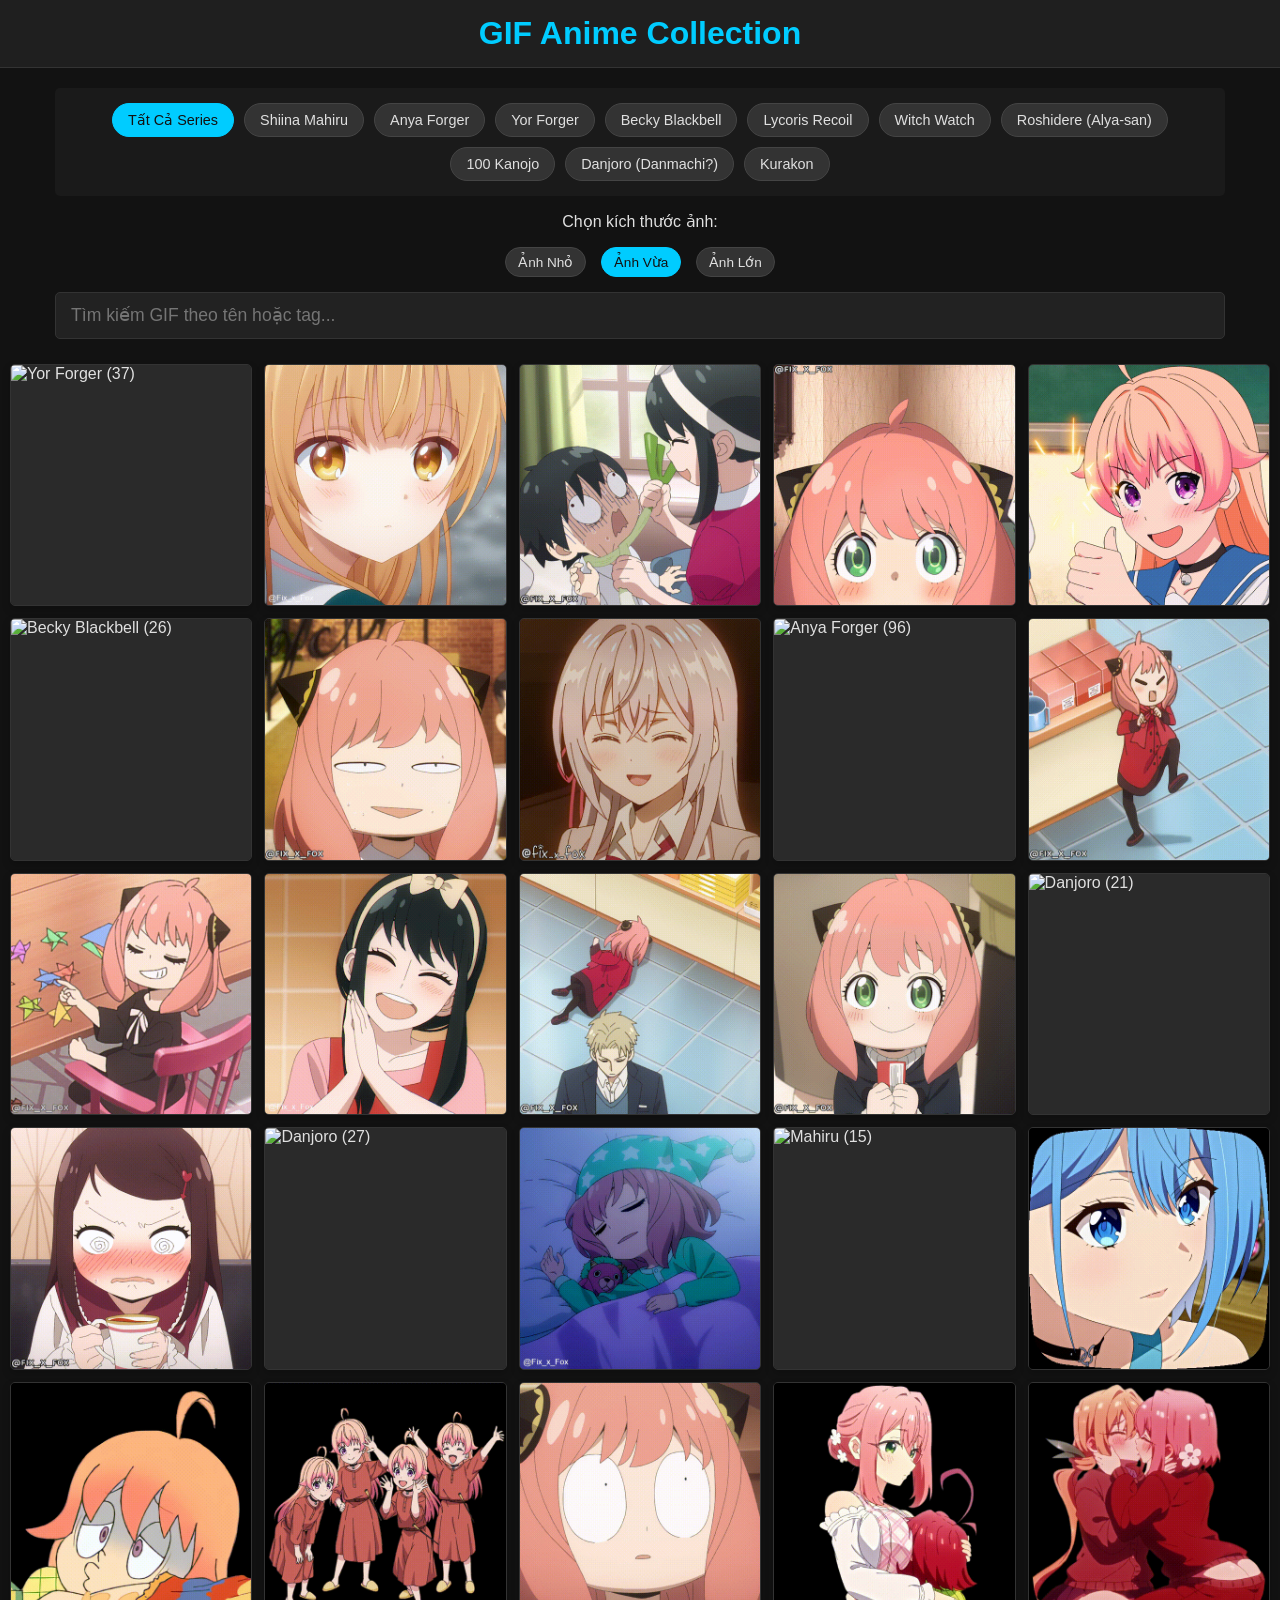
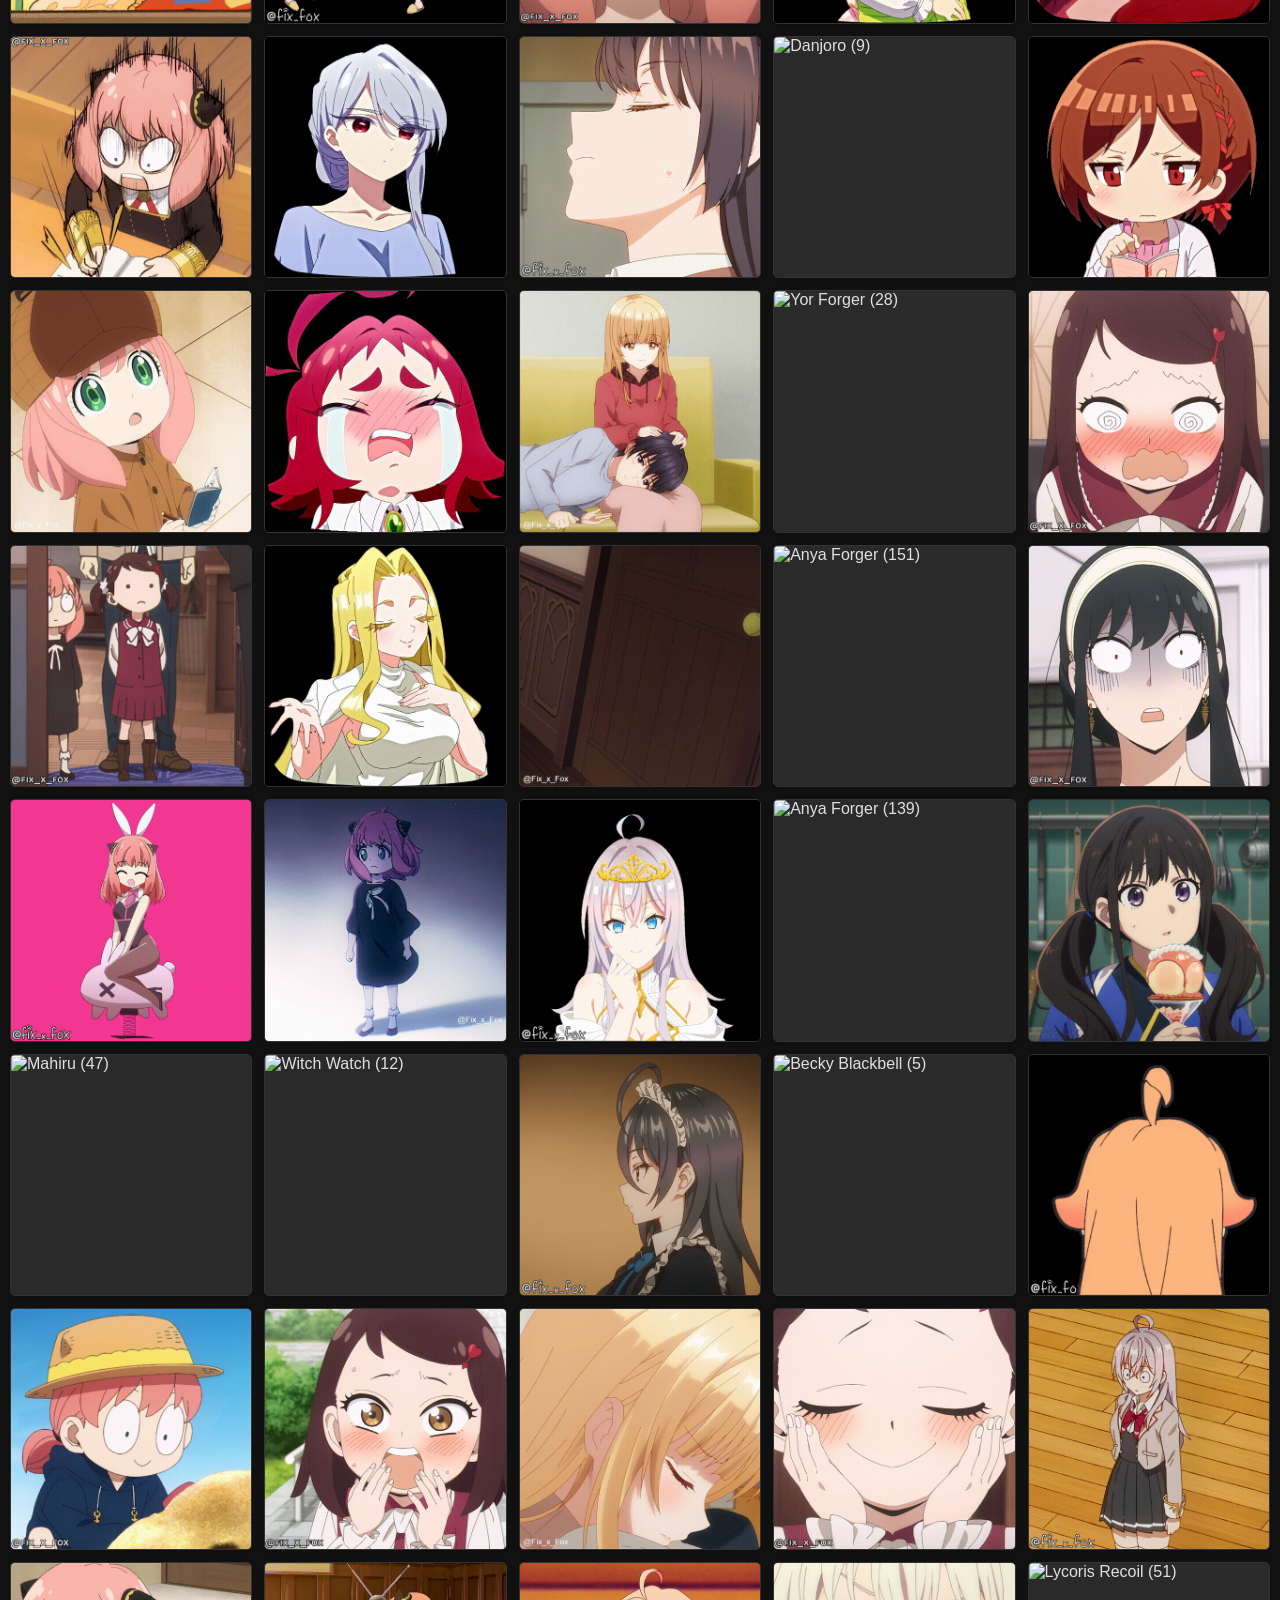
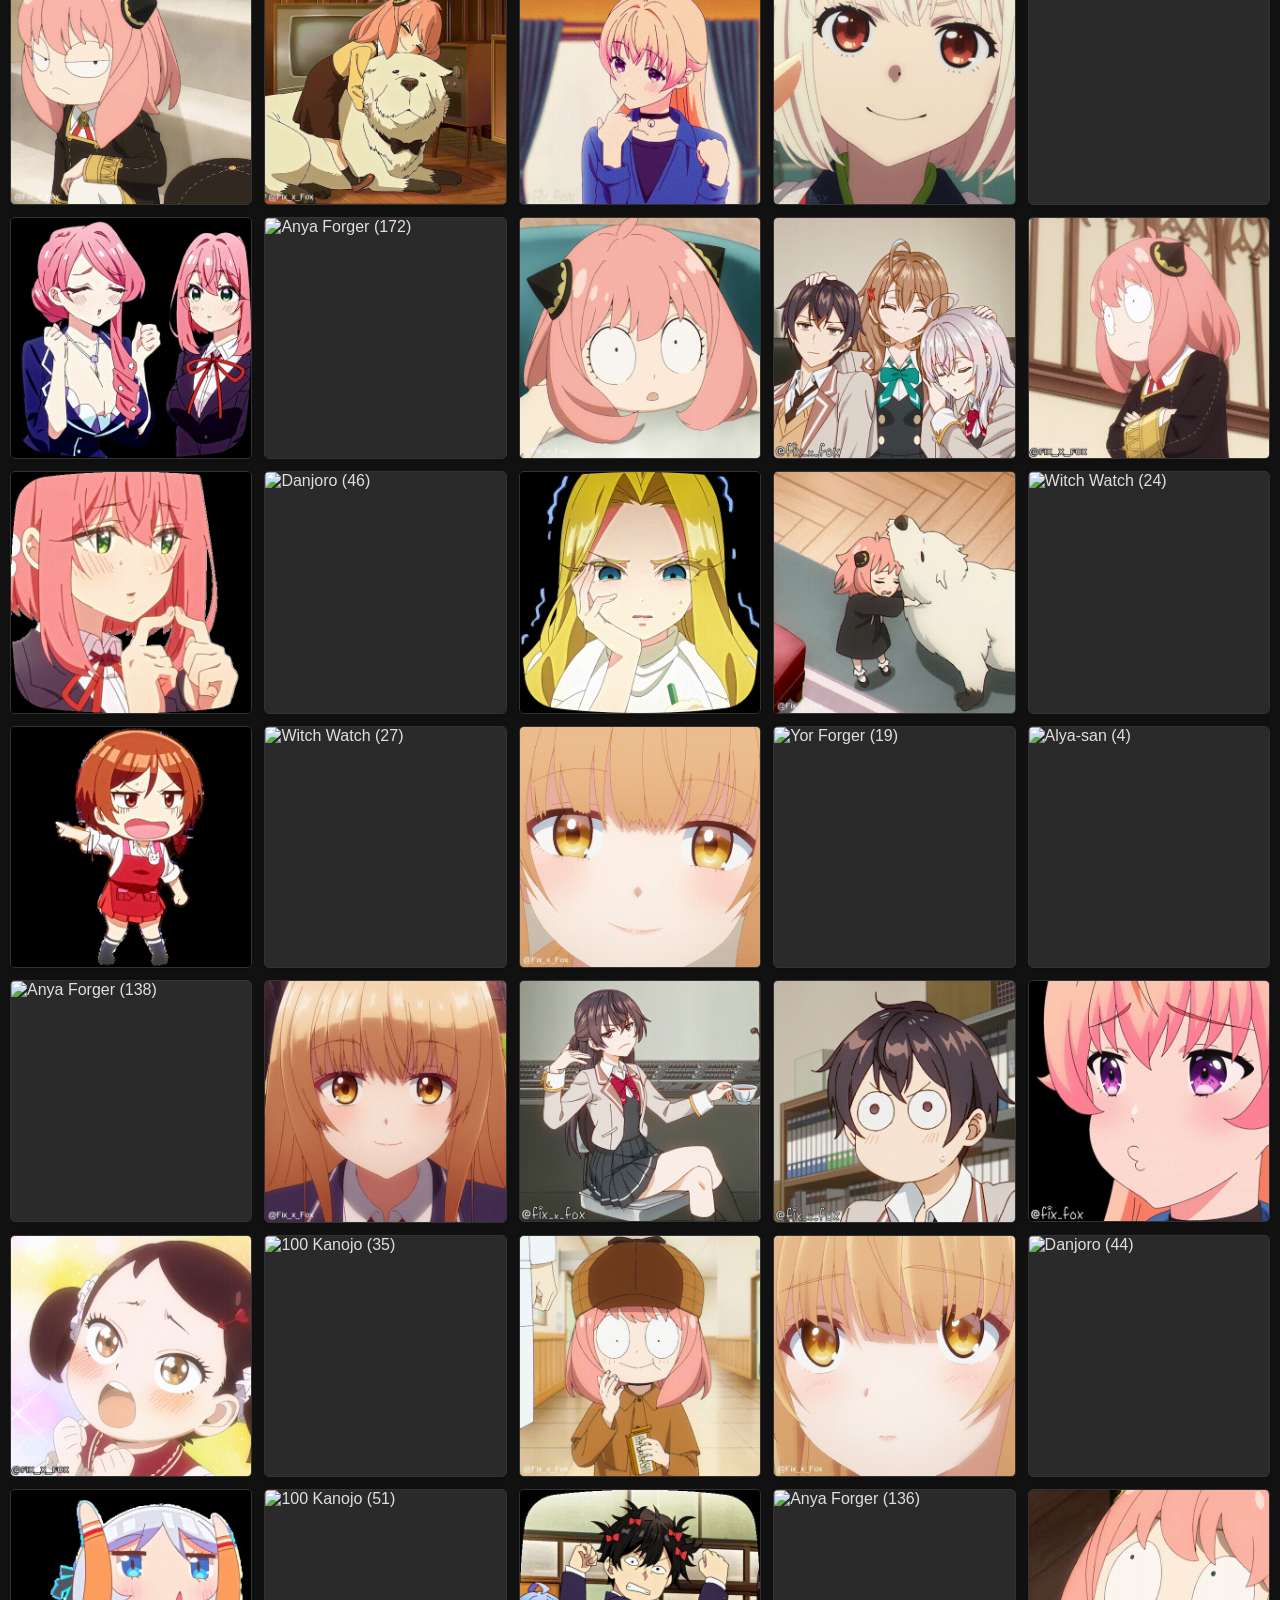
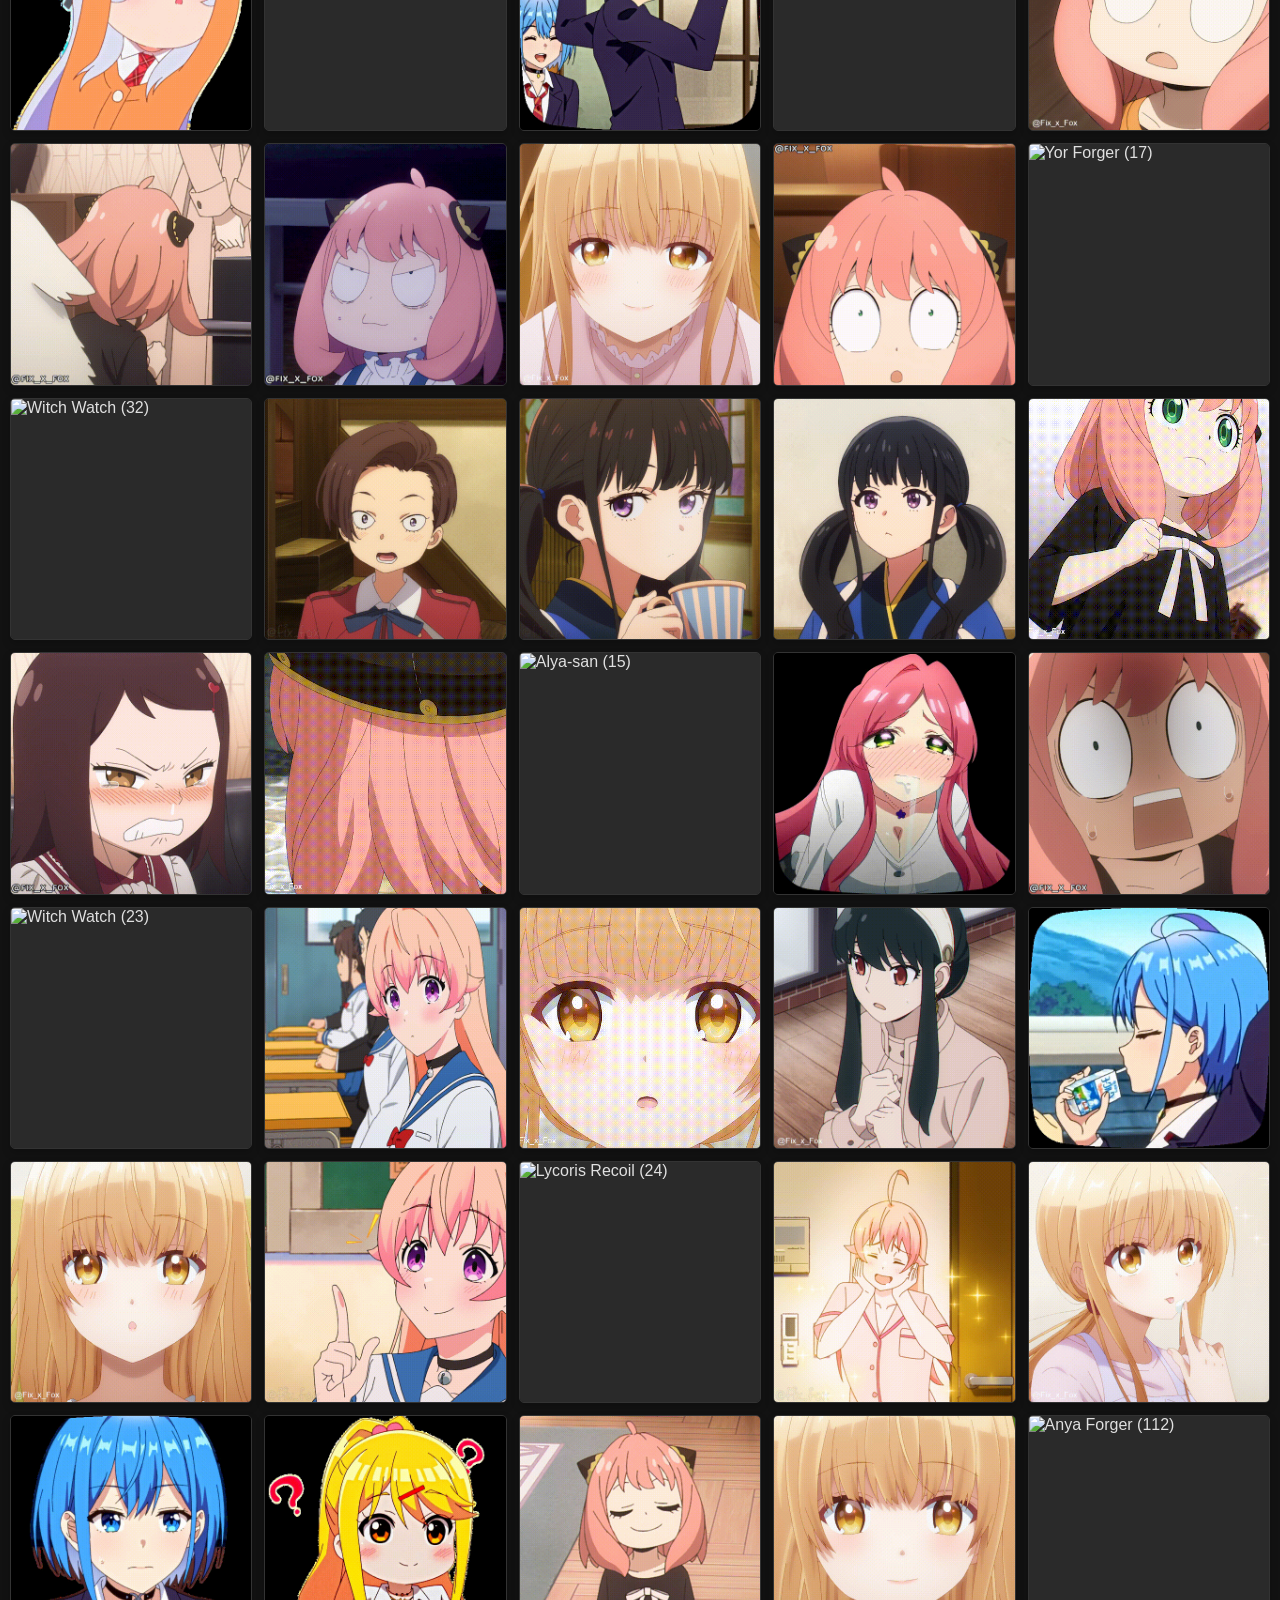
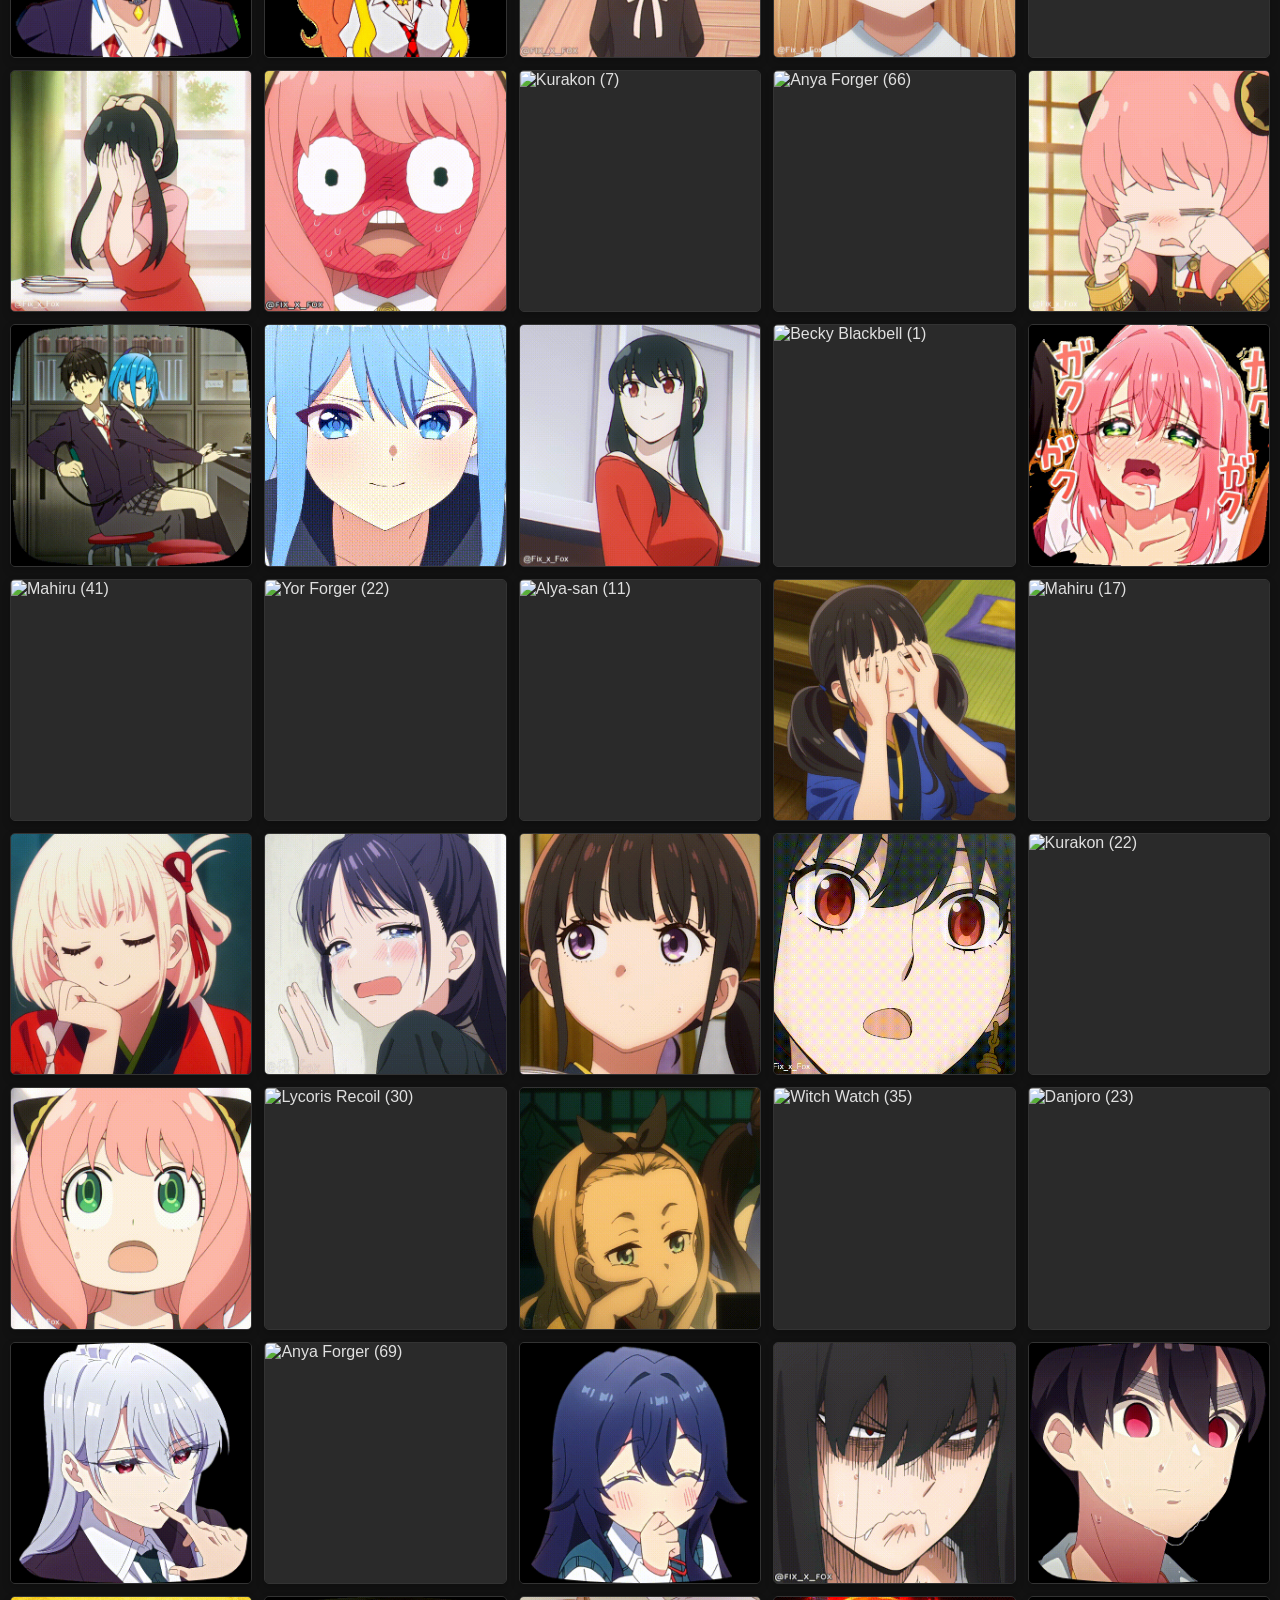
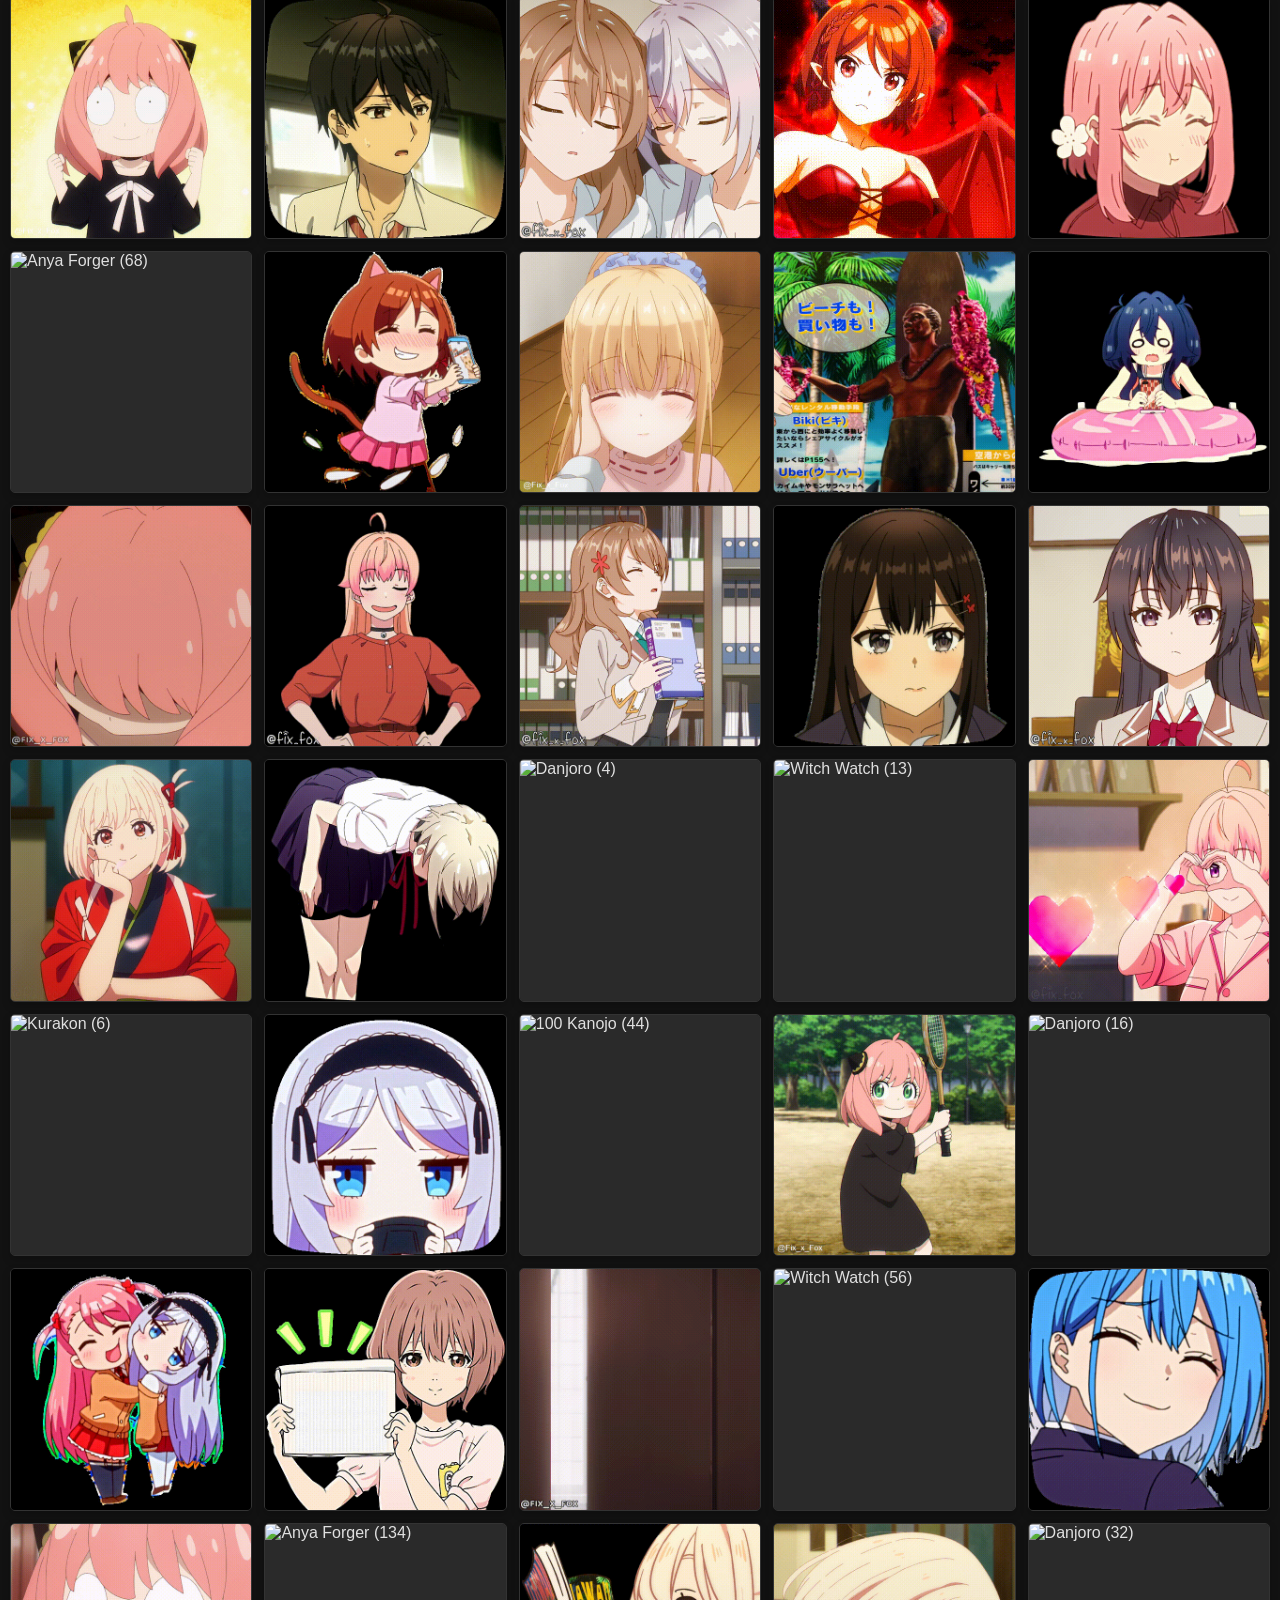
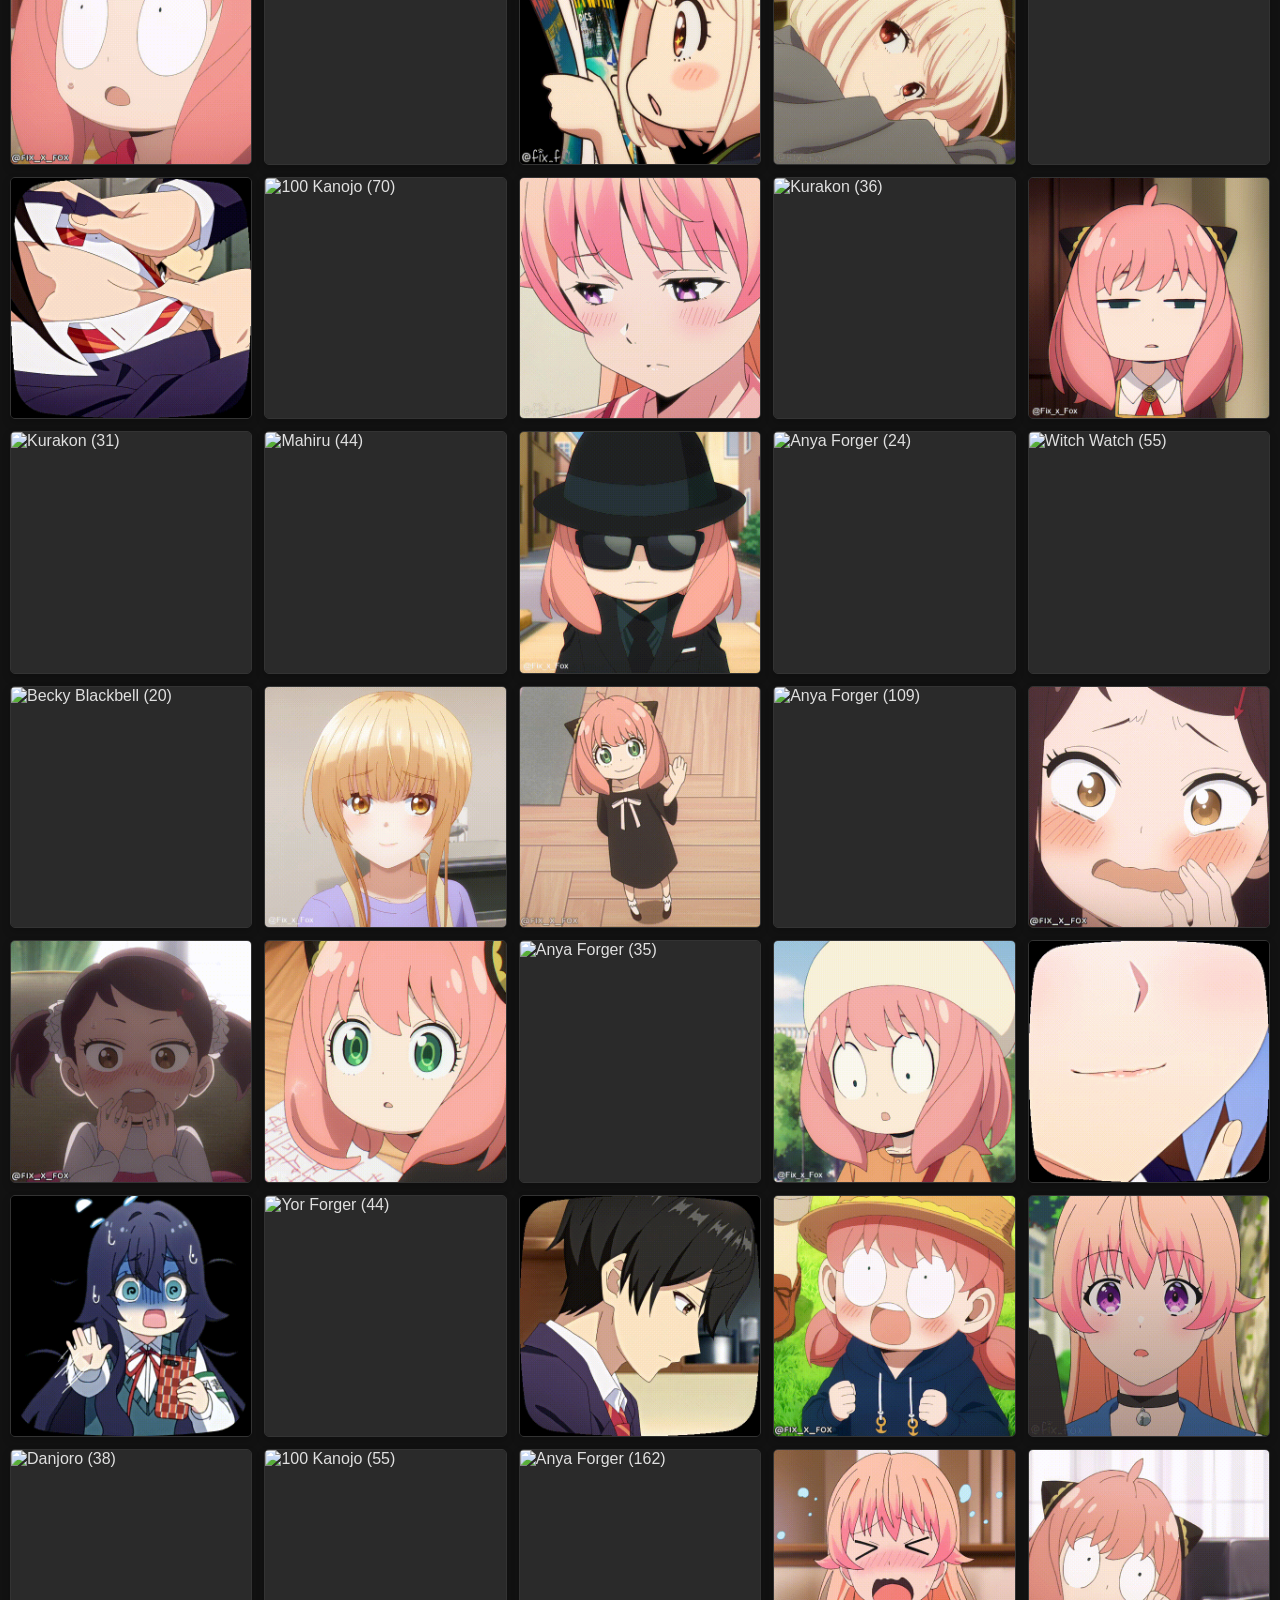
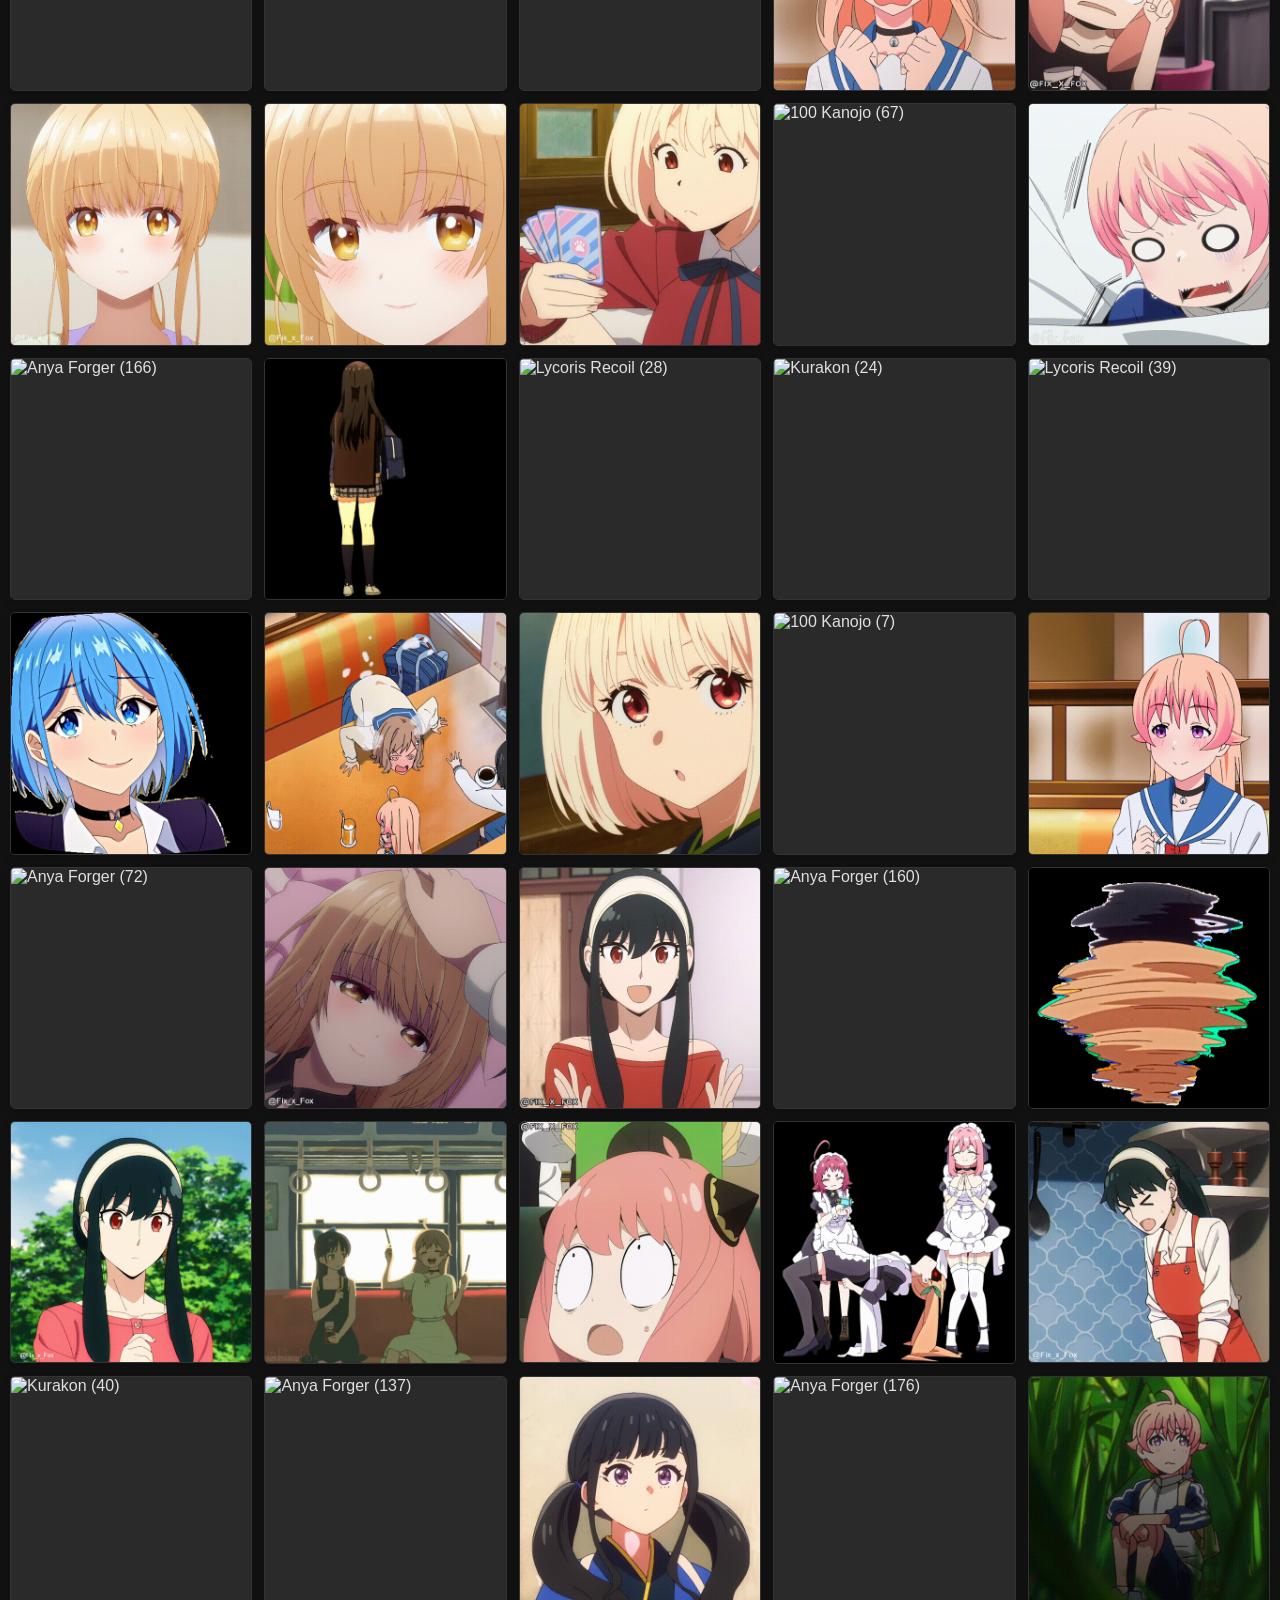
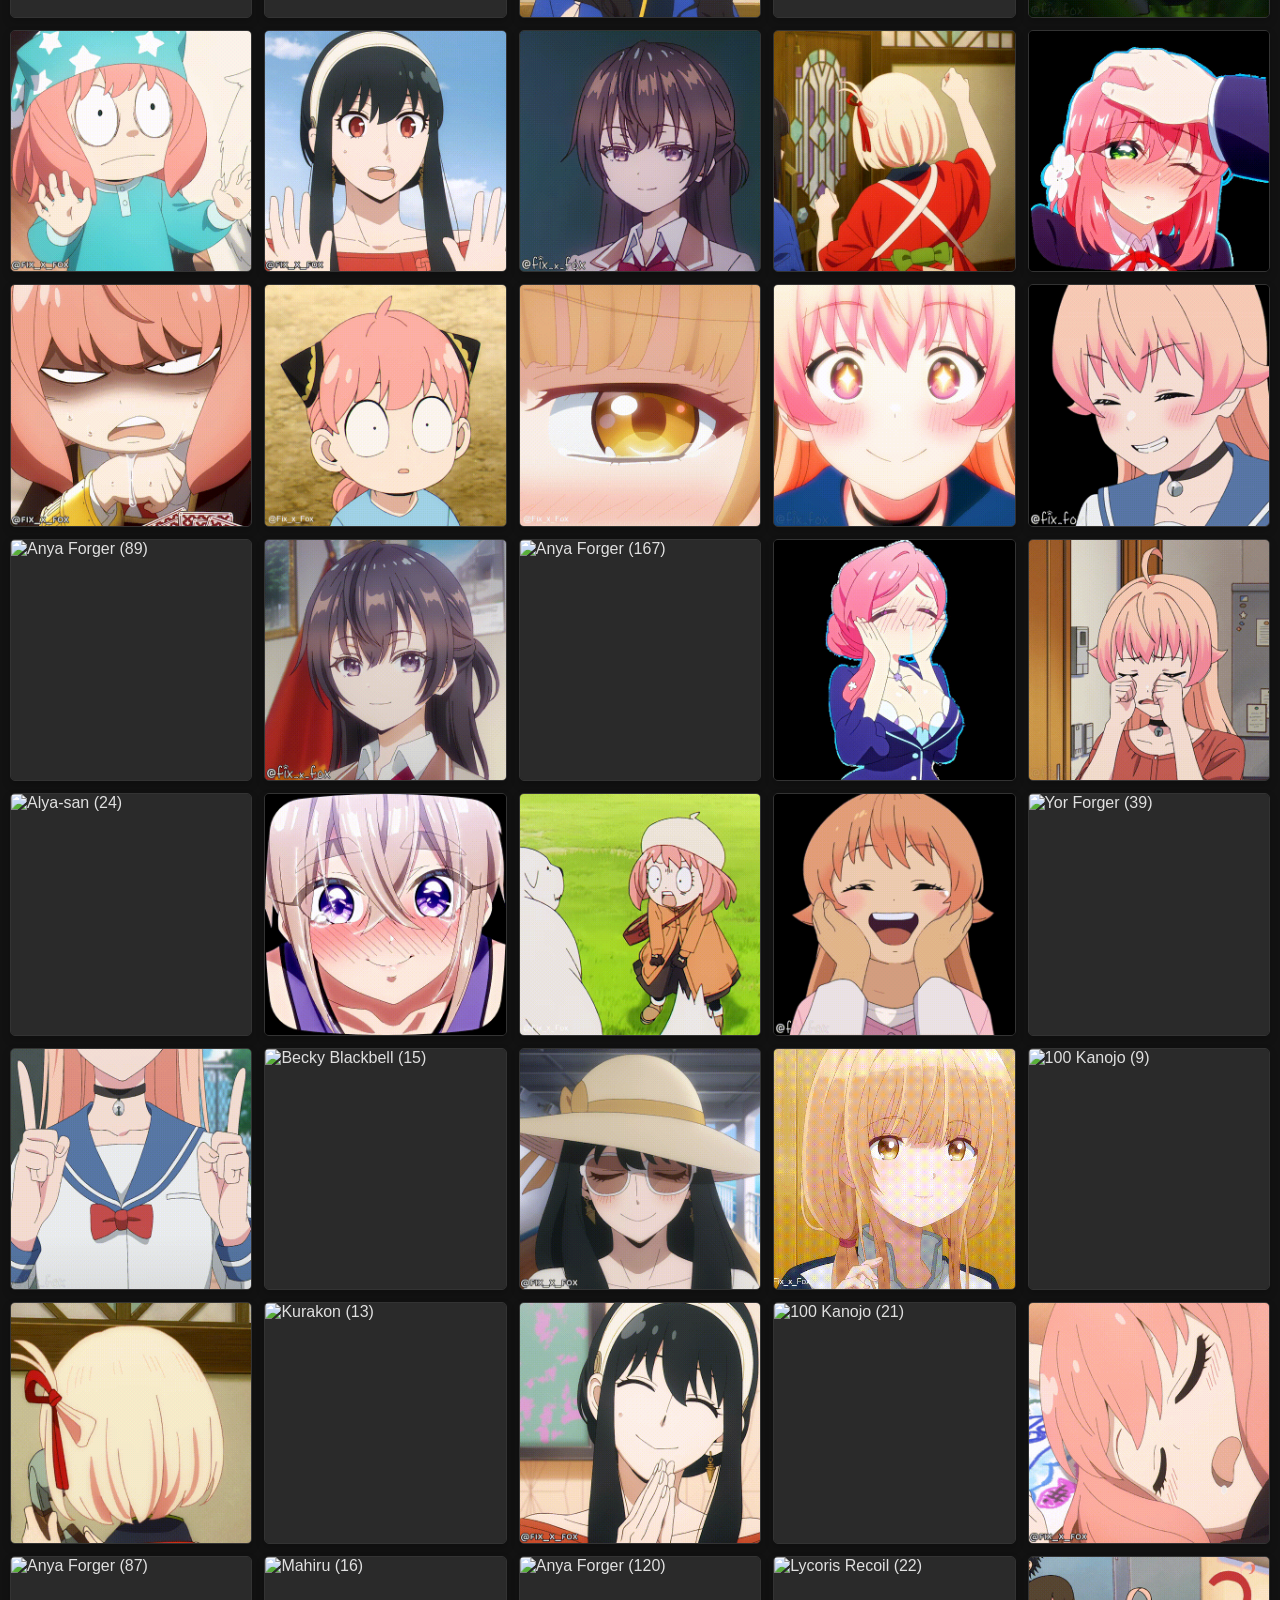
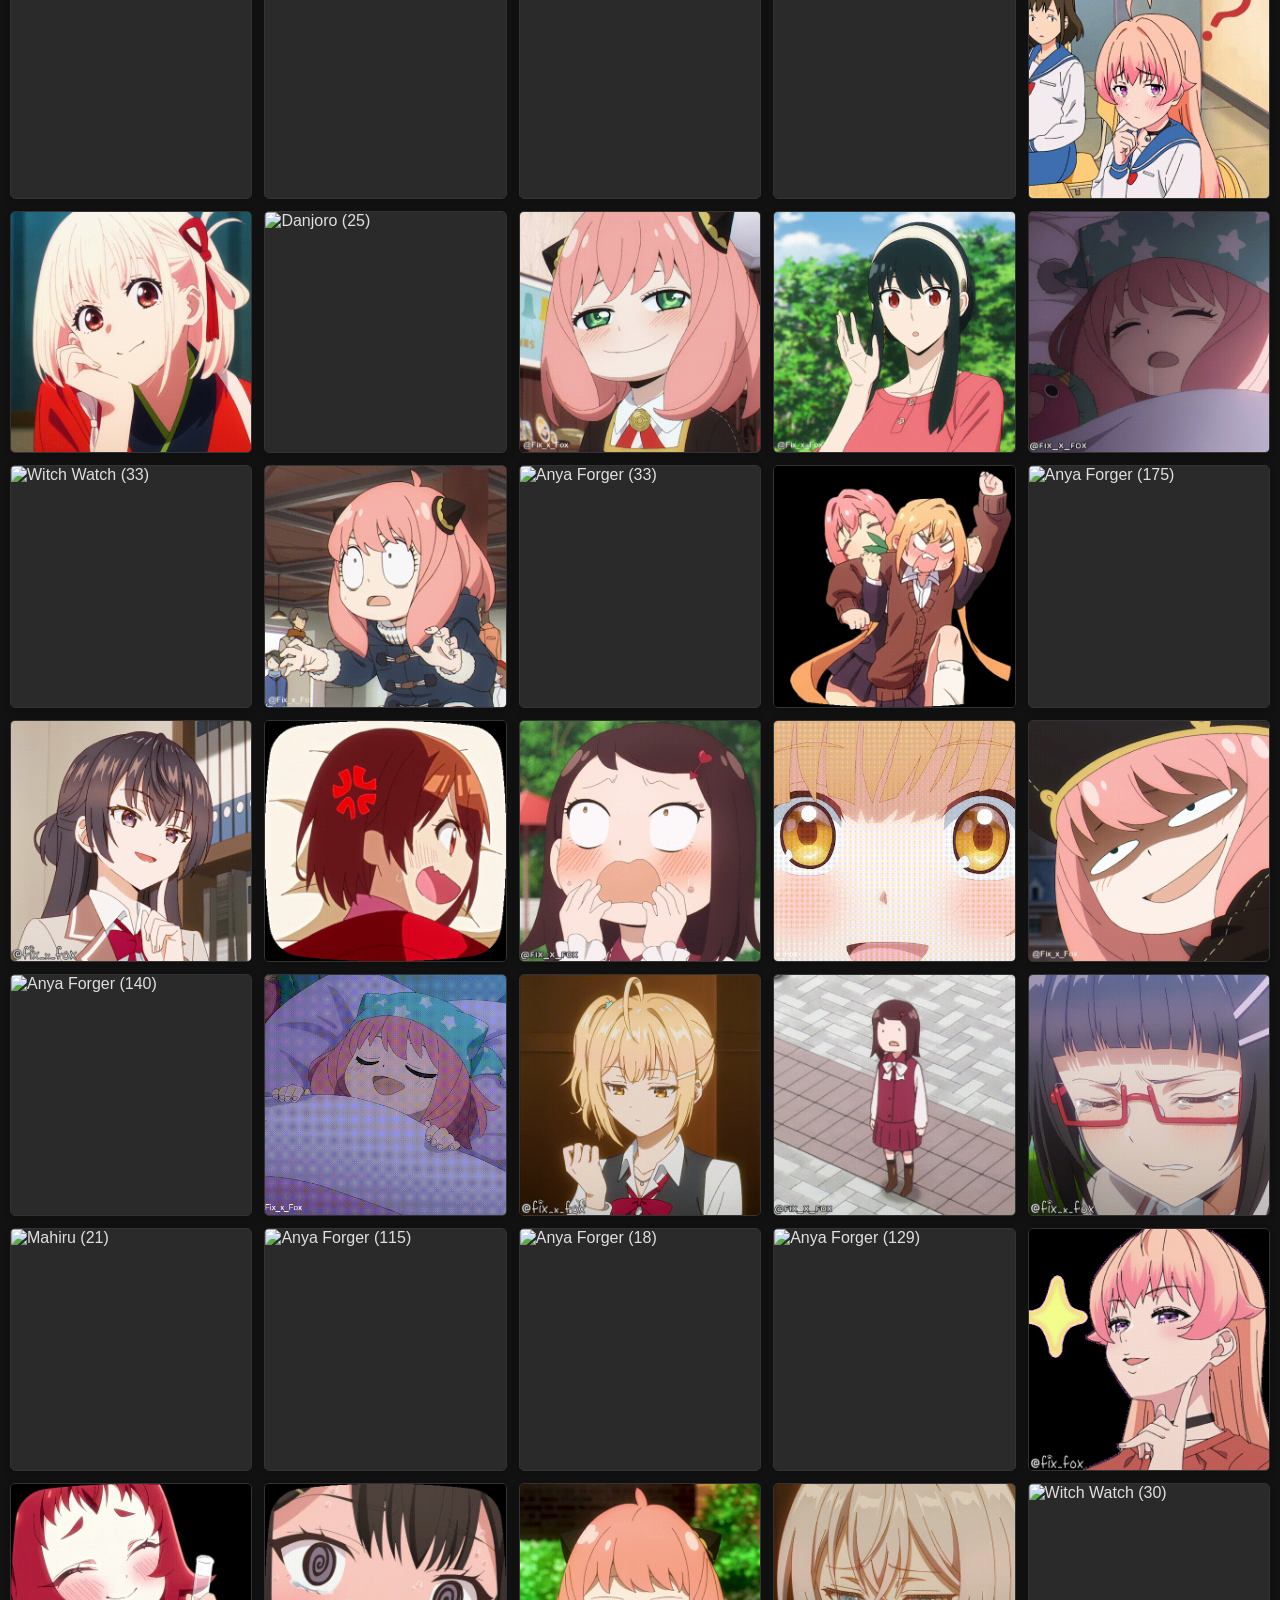
==== commit 494b4702: "add witch watch" ====
--- a/index.html
+++ b/index.html
@@ -19,10 +19,14 @@
 
     <div class="full-width-content"> <!-- Section này sẽ không bị giới hạn max-width -->
         <div class="controls-container inner-container"> <!-- Container cho các điều khiển -->
+            <!-- <div id="filter-controls">
+                <label for="filter-series">Lọc theo Series:</label>
+            </div> -->
             <div id="series-navigation">
                 <!-- Các nút lọc series sẽ được JavaScript chèn vào đây -->
             </div>
             <div id="view-options" style="margin-bottom: 15px; text-align: center;">
+                <p>Chọn kích thước ảnh:</p>
                 <button data-size="small">Ảnh Nhỏ</button>
                 <button data-size="medium" class="active">Ảnh Vừa</button>
                 <button data-size="large">Ảnh Lớn</button>
--- a/styles.css
+++ b/styles.css
@@ -168,7 +168,7 @@
 /* ---- DESKTOP LỚN (ví dụ: từ 1200px trở lên, khớp với inner-container) ---- */
 @media (min-width: 1200px) {
     #gif-gallery.view-small {
-        grid-template-columns: repeat(10, 1fr); /* Ảnh Nhỏ: 10 cột như bạn muốn */
+        grid-template-columns: repeat(8, 1fr); /* Ảnh Nhỏ: 10 cột như bạn muốn */
         gap: 10px;
     }
     #gif-gallery.view-medium {
@@ -194,6 +194,7 @@
 }
 .gif-item:hover {
     transform: scale(1.03);
+    cursor: pointer;
 }
 .gif-item img {
     width: 100%;
